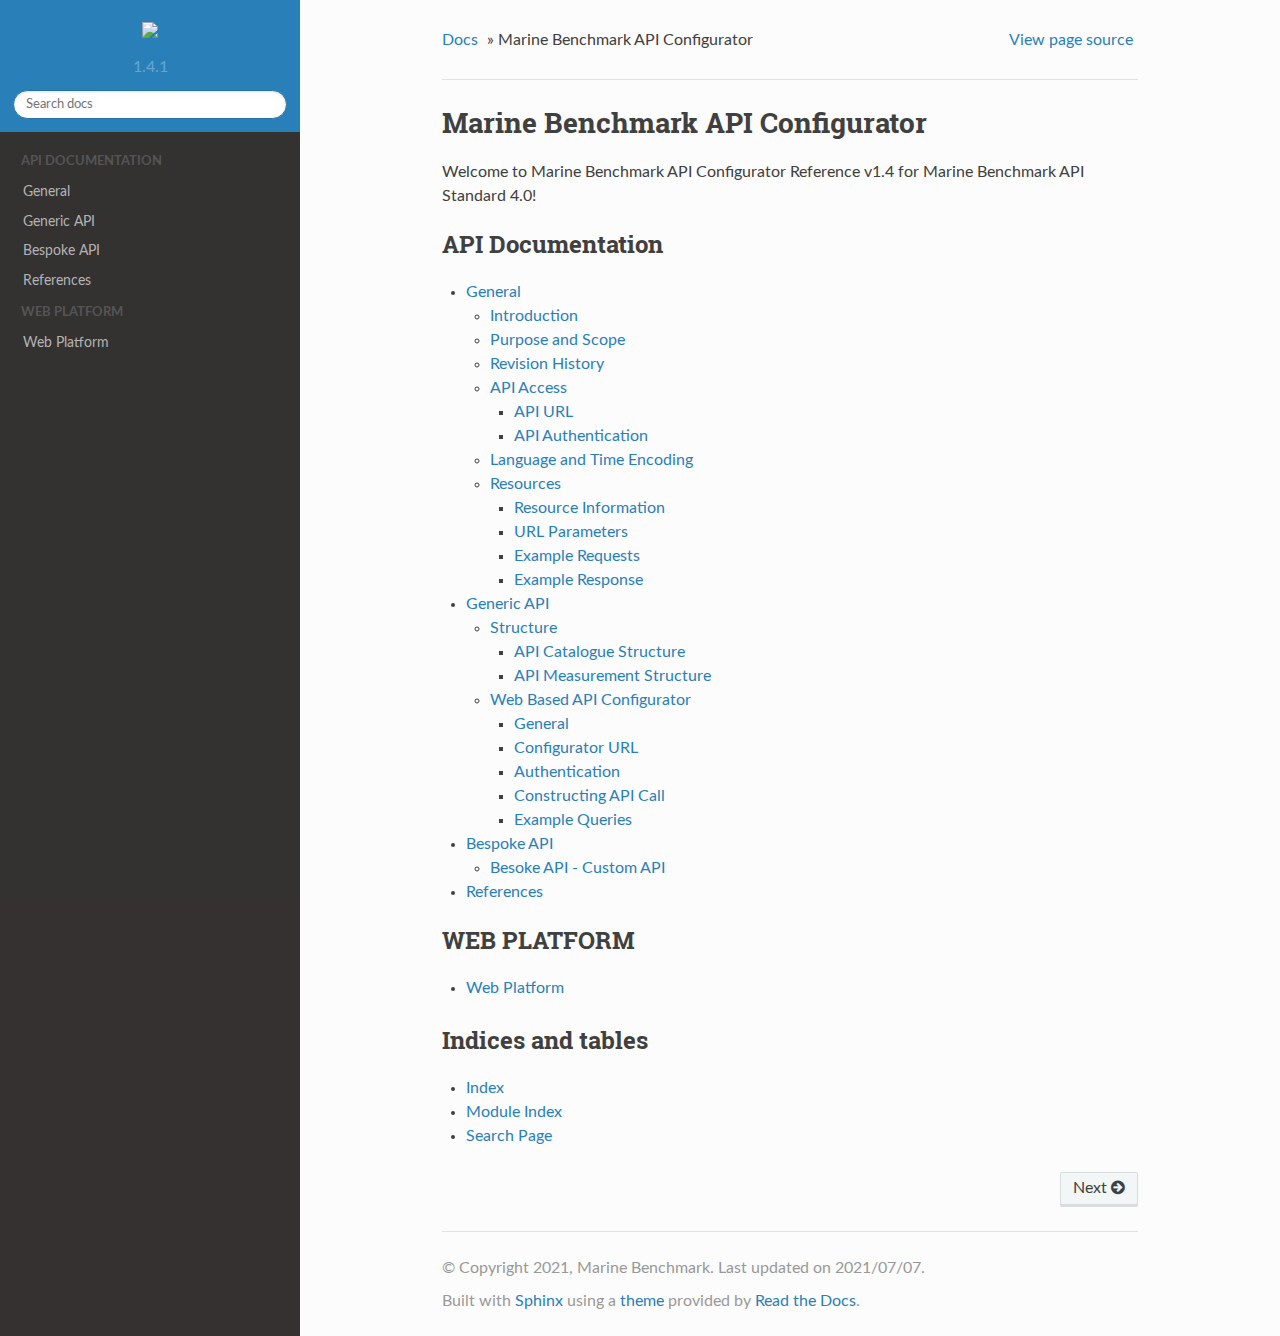
==== docs/_build/html/index.html @ 18481a1f "fix version color" ====
<!DOCTYPE html>
<!--[if IE 8]><html class="no-js lt-ie9" lang="en" > <![endif]-->
<!--[if gt IE 8]><!--> <html class="no-js" lang="en" > <!--<![endif]-->
<head>
  <meta charset="utf-8">
  
  <meta name="viewport" content="width=device-width, initial-scale=1.0">
  
  <title>Marine Benchmark API Configurator &mdash; Marine Benchmark Documentation (dev) 1.4.1 documentation</title>
  

  
  
  
  

  

  
  
    

  

  
  
    <link rel="stylesheet" href="_static/css/theme.css" type="text/css" />
  

  
    <link rel="stylesheet" href="_static/css/custom.css" type="text/css" />
  

  
        <link rel="index" title="Index"
              href="genindex.html"/>
        <link rel="search" title="Search" href="search.html"/>
    <link rel="top" title="Marine Benchmark Documentation (dev) 1.4.1 documentation" href="#"/>
        <link rel="next" title="General" href="api_docs.html"/> 

  
  <script src="_static/js/modernizr.min.js"></script>

</head>

<body class="wy-body-for-nav" role="document">

   
  <div class="wy-grid-for-nav">

    
    <nav data-toggle="wy-nav-shift" class="wy-nav-side">
      <div class="wy-side-scroll">
        <div class="wy-side-nav-search">
          

          
            <a href="#">
          

          
            
            <img src="_static/logo1.png" class="logo" />
          
          </a>

          
            
            
              <div class="version">
                1.4.1
              </div>
            
          

          
<div role="search">
  <form id="rtd-search-form" class="wy-form" action="search.html" method="get">
    <input type="text" name="q" placeholder="Search docs" />
    <input type="hidden" name="check_keywords" value="yes" />
    <input type="hidden" name="area" value="default" />
  </form>
</div>

          
        </div>

        <div class="wy-menu wy-menu-vertical" data-spy="affix" role="navigation" aria-label="main navigation">
          
            
            
              
            
            
              <p class="caption"><span class="caption-text">API Documentation</span></p>
<ul>
<li class="toctree-l1"><a class="reference internal" href="api_docs.html">General</a></li>
<li class="toctree-l1"><a class="reference internal" href="api_generic.html">Generic API</a></li>
<li class="toctree-l1"><a class="reference internal" href="api_bespoke.html">Bespoke API</a></li>
<li class="toctree-l1"><a class="reference internal" href="api_references.html">References</a></li>
</ul>
<p class="caption"><span class="caption-text">WEB PLATFORM</span></p>
<ul>
<li class="toctree-l1"><a class="reference internal" href="web_platform.html">Web Platform</a></li>
</ul>

            
          
        </div>
      </div>
    </nav>

    <section data-toggle="wy-nav-shift" class="wy-nav-content-wrap">

      
      <nav class="wy-nav-top" role="navigation" aria-label="top navigation">
        
          <i data-toggle="wy-nav-top" class="fa fa-bars"></i>
          <a href="#">Marine Benchmark Documentation (dev)</a>
        
      </nav>


      
      <div class="wy-nav-content">
        <div class="rst-content">
          















<div role="navigation" aria-label="breadcrumbs navigation">

  <ul class="wy-breadcrumbs">
    
      <li><a href="#">Docs</a> &raquo;</li>
        
      <li>Marine Benchmark API Configurator</li>
    
    
      <li class="wy-breadcrumbs-aside">
        
            
            <a href="_sources/index.rst.txt" rel="nofollow"> View page source</a>
          
        
      </li>
    
  </ul>

  
  <hr/>
</div>
          <div role="main" class="document" itemscope="itemscope" itemtype="http://schema.org/Article">
           <div itemprop="articleBody">
            
  <div class="section" id="marine-benchmark-api-configurator">
<h1>Marine Benchmark API Configurator<a class="headerlink" href="#marine-benchmark-api-configurator" title="Permalink to this headline">¶</a></h1>
<p>Welcome to Marine Benchmark API Configurator Reference v1.4 for Marine Benchmark API Standard 4.0!</p>
<div class="toctree-wrapper compound">
<p class="caption"><span class="caption-text">API Documentation</span></p>
<ul>
<li class="toctree-l1"><a class="reference internal" href="api_docs.html">General</a><ul>
<li class="toctree-l2"><a class="reference internal" href="api_docs.html#introduction">Introduction</a></li>
<li class="toctree-l2"><a class="reference internal" href="api_docs.html#purpose-and-scope">Purpose and Scope</a></li>
<li class="toctree-l2"><a class="reference internal" href="api_docs.html#revision-history">Revision History</a></li>
<li class="toctree-l2"><a class="reference internal" href="api_docs.html#api-access">API Access</a><ul>
<li class="toctree-l3"><a class="reference internal" href="api_docs.html#api-url">API URL</a></li>
<li class="toctree-l3"><a class="reference internal" href="api_docs.html#api-authentication">API Authentication</a></li>
</ul>
</li>
<li class="toctree-l2"><a class="reference internal" href="api_docs.html#language-and-time-encoding">Language and Time Encoding</a></li>
<li class="toctree-l2"><a class="reference internal" href="api_docs.html#resources">Resources</a><ul>
<li class="toctree-l3"><a class="reference internal" href="api_docs.html#resource-information">Resource Information</a></li>
<li class="toctree-l3"><a class="reference internal" href="api_docs.html#url-parameters">URL Parameters</a></li>
<li class="toctree-l3"><a class="reference internal" href="api_docs.html#example-requests">Example Requests</a></li>
<li class="toctree-l3"><a class="reference internal" href="api_docs.html#example-response">Example Response</a></li>
</ul>
</li>
</ul>
</li>
<li class="toctree-l1"><a class="reference internal" href="api_generic.html">Generic API</a><ul>
<li class="toctree-l2"><a class="reference internal" href="api_generic.html#structure">Structure</a><ul>
<li class="toctree-l3"><a class="reference internal" href="api_generic.html#api-catalogue-structure">API Catalogue Structure</a></li>
<li class="toctree-l3"><a class="reference internal" href="api_generic.html#api-measurement-structure">API Measurement Structure</a></li>
</ul>
</li>
<li class="toctree-l2"><a class="reference internal" href="api_generic.html#web-based-api-configurator">Web Based API Configurator</a><ul>
<li class="toctree-l3"><a class="reference internal" href="api_generic.html#general">General</a></li>
<li class="toctree-l3"><a class="reference internal" href="api_generic.html#configurator-url">Configurator URL</a></li>
<li class="toctree-l3"><a class="reference internal" href="api_generic.html#authentication">Authentication</a></li>
<li class="toctree-l3"><a class="reference internal" href="api_generic.html#constructing-api-call">Constructing API Call</a></li>
<li class="toctree-l3"><a class="reference internal" href="api_generic.html#example-queries">Example Queries</a></li>
</ul>
</li>
</ul>
</li>
<li class="toctree-l1"><a class="reference internal" href="api_bespoke.html">Bespoke API</a><ul>
<li class="toctree-l2"><a class="reference internal" href="api_bespoke.html#besoke-api-custom-api">Besoke API - Custom API</a></li>
</ul>
</li>
<li class="toctree-l1"><a class="reference internal" href="api_references.html">References</a></li>
</ul>
</div>
<div class="toctree-wrapper compound">
<p class="caption"><span class="caption-text">WEB PLATFORM</span></p>
<ul>
<li class="toctree-l1"><a class="reference internal" href="web_platform.html">Web Platform</a></li>
</ul>
</div>
<div class="section" id="indices-and-tables">
<h2>Indices and tables<a class="headerlink" href="#indices-and-tables" title="Permalink to this headline">¶</a></h2>
<ul class="simple">
<li><a class="reference internal" href="genindex.html"><span class="std std-ref">Index</span></a></li>
<li><a class="reference internal" href="py-modindex.html"><span class="std std-ref">Module Index</span></a></li>
<li><a class="reference internal" href="search.html"><span class="std std-ref">Search Page</span></a></li>
</ul>
</div>
</div>


           </div>
           <div class="articleComments">
            
           </div>
          </div>
          <footer>
  
    <div class="rst-footer-buttons" role="navigation" aria-label="footer navigation">
      
        <a href="api_docs.html" class="btn btn-neutral float-right" title="General" accesskey="n" rel="next">Next <span class="fa fa-arrow-circle-right"></span></a>
      
      
    </div>
  

  <hr/>

  <div role="contentinfo">
    <p>
        &copy; Copyright 2021, Marine Benchmark.
      Last updated on 2021/07/07.

    </p>
  </div>
  Built with <a href="http://sphinx-doc.org/">Sphinx</a> using a <a href="https://github.com/snide/sphinx_rtd_theme">theme</a> provided by <a href="https://readthedocs.org">Read the Docs</a>. 

</footer>

        </div>
      </div>

    </section>

  </div>
  


  

    <script type="text/javascript">
        var DOCUMENTATION_OPTIONS = {
            URL_ROOT:'./',
            VERSION:'1.4.1',
            COLLAPSE_INDEX:false,
            FILE_SUFFIX:'.html',
            HAS_SOURCE:  true,
            SOURCELINK_SUFFIX: '.txt'
        };
    </script>
      <script type="text/javascript" src="_static/jquery.js"></script>
      <script type="text/javascript" src="_static/underscore.js"></script>
      <script type="text/javascript" src="_static/doctools.js"></script>
      <script type="text/javascript" src="https://cdnjs.cloudflare.com/ajax/libs/mathjax/2.7.1/MathJax.js?config=TeX-AMS-MML_HTMLorMML"></script>

  

  
  
    <script type="text/javascript" src="_static/js/theme.js"></script>
  

  
  
  <script type="text/javascript">
      jQuery(function () {
          SphinxRtdTheme.StickyNav.enable();
      });
  </script>
   

</body>
</html>
---- docs/_build/html/_static/css/theme.css ----
﻿*{-webkit-box-sizing:border-box;-moz-box-sizing:border-box;box-sizing:border-box}article,aside,details,figcaption,figure,footer,header,hgroup,nav,section{display:block}audio,canvas,video{display:inline-block;*display:inline;*zoom:1}audio:not([controls]){display:none}[hidden]{display:none}*{-webkit-box-sizing:border-box;-moz-box-sizing:border-box;box-sizing:border-box}html{font-size:100%;-webkit-text-size-adjust:100%;-ms-text-size-adjust:100%}body{margin:0}a:hover,a:active{outline:0}abbr[title]{border-bottom:1px dotted}b,strong{font-weight:bold}blockquote{margin:0}dfn{font-style:italic}ins{background:#ff9;color:#000;text-decoration:none}mark{background:#ff0;color:#000;font-style:italic;font-weight:bold}pre,code,.rst-content tt,.rst-content code,kbd,samp{font-family:monospace,serif;_font-family:"courier new",monospace;font-size:1em}pre{white-space:pre}q{quotes:none}q:before,q:after{content:"";content:none}small{font-size:85%}sub,sup{font-size:75%;line-height:0;position:relative;vertical-align:baseline}sup{top:-0.5em}sub{bottom:-0.25em}ul,ol,dl{margin:0;padding:0;list-style:none;list-style-image:none}li{list-style:none}dd{margin:0}img{border:0;-ms-interpolation-mode:bicubic;vertical-align:middle;max-width:100%}svg:not(:root){overflow:hidden}figure{margin:0}form{margin:0}fieldset{border:0;margin:0;padding:0}label{cursor:pointer}legend{border:0;*margin-left:-7px;padding:0;white-space:normal}button,input,select,textarea{font-size:100%;margin:0;vertical-align:baseline;*vertical-align:middle}button,input{line-height:normal}button,input[type="button"],input[type="reset"],input[type="submit"]{cursor:pointer;-webkit-appearance:button;*overflow:visible}button[disabled],input[disabled]{cursor:default}input[type="checkbox"],input[type="radio"]{box-sizing:border-box;padding:0;*width:13px;*height:13px}input[type="search"]{-webkit-appearance:textfield;-moz-box-sizing:content-box;-webkit-box-sizing:content-box;box-sizing:content-box}input[type="search"]::-webkit-search-decoration,input[type="search"]::-webkit-search-cancel-button{-webkit-appearance:none}button::-moz-focus-inner,input::-moz-focus-inner{border:0;padding:0}textarea{overflow:auto;vertical-align:top;resize:vertical}table{border-collapse:collapse;border-spacing:0}td{vertical-align:top}.chromeframe{margin:0.2em 0;background:#ccc;color:#000;padding:0.2em 0}.ir{display:block;border:0;text-indent:-999em;overflow:hidden;background-color:transparent;background-repeat:no-repeat;text-align:left;direction:ltr;*line-height:0}.ir br{display:none}.hidden{display:none !important;visibility:hidden}.visuallyhidden{border:0;clip:rect(0 0 0 0);height:1px;margin:-1px;overflow:hidden;padding:0;position:absolute;width:1px}.visuallyhidden.focusable:active,.visuallyhidden.focusable:focus{clip:auto;height:auto;margin:0;overflow:visible;position:static;width:auto}.invisible{visibility:hidden}.relative{position:relative}big,small{font-size:100%}@media print{html,body,section{background:none !important}*{box-shadow:none !important;text-shadow:none !important;filter:none !important;-ms-filter:none !important}a,a:visited{text-decoration:underline}.ir a:after,a[href^="javascript:"]:after,a[href^="#"]:after{content:""}pre,blockquote{page-break-inside:avoid}thead{display:table-header-group}tr,img{page-break-inside:avoid}img{max-width:100% !important}@page{margin:0.5cm}p,h2,.rst-content .toctree-wrapper p.caption,h3{orphans:3;widows:3}h2,.rst-content .toctree-wrapper p.caption,h3{page-break-after:avoid}}.fa:before,.wy-menu-vertical li span.toctree-expand:before,.wy-menu-vertical li.on a span.toctree-expand:before,.wy-menu-vertical li.current>a span.toctree-expand:before,.rst-content .admonition-title:before,.rst-content h1 .headerlink:before,.rst-content h2 .headerlink:before,.rst-content h3 .headerlink:before,.rst-content h4 .headerlink:before,.rst-content h5 .headerlink:before,.rst-content h6 .headerlink:before,.rst-content dl dt .headerlink:before,.rst-content p.caption .headerlink:before,.rst-content tt.download span:first-child:before,.rst-content code.download span:first-child:before,.icon:before,.wy-dropdown .caret:before,.wy-inline-validate.wy-inline-validate-success .wy-input-context:before,.wy-inline-validate.wy-inline-validate-danger .wy-input-context:before,.wy-inline-validate.wy-inline-validate-warning .wy-input-context:before,.wy-inline-validate.wy-inline-validate-info .wy-input-context:before,.wy-alert,.rst-content .note,.rst-content .attention,.rst-content .caution,.rst-content .danger,.rst-content .error,.rst-content .hint,.rst-content .important,.rst-content .tip,.rst-content .warning,.rst-content .seealso,.rst-content .admonition-todo,.btn,input[type="text"],input[type="password"],input[type="email"],input[type="url"],input[type="date"],input[type="month"],input[type="time"],input[type="datetime"],input[type="datetime-local"],input[type="week"],input[type="number"],input[type="search"],input[type="tel"],input[type="color"],select,textarea,.wy-menu-vertical li.on a,.wy-menu-vertical li.current>a,.wy-side-nav-search>a,.wy-side-nav-search .wy-dropdown>a,.wy-nav-top a{-webkit-font-smoothing:antialiased}.clearfix{*zoom:1}.clearfix:before,.clearfix:after{display:table;content:""}.clearfix:after{clear:both}/*!
 *  Font Awesome 4.6.3 by @davegandy - http://fontawesome.io - @fontawesome
 *  License - http://fontawesome.io/license (Font: SIL OFL 1.1, CSS: MIT License)
 */@font-face{font-family:'FontAwesome';src:url("../fonts/fontawesome-webfont.eot?v=4.6.3");src:url("../fonts/fontawesome-webfont.eot?#iefix&v=4.6.3") format("embedded-opentype"),url("../fonts/fontawesome-webfont.woff2?v=4.6.3") format("woff2"),url("../fonts/fontawesome-webfont.woff?v=4.6.3") format("woff"),url("../fonts/fontawesome-webfont.ttf?v=4.6.3") format("truetype"),url("../fonts/fontawesome-webfont.svg?v=4.6.3#fontawesomeregular") format("svg");font-weight:normal;font-style:normal}.fa,.wy-menu-vertical li span.toctree-expand,.wy-menu-vertical li.on a span.toctree-expand,.wy-menu-vertical li.current>a span.toctree-expand,.rst-content .admonition-title,.rst-content h1 .headerlink,.rst-content h2 .headerlink,.rst-content h3 .headerlink,.rst-content h4 .headerlink,.rst-content h5 .headerlink,.rst-content h6 .headerlink,.rst-content dl dt .headerlink,.rst-content p.caption .headerlink,.rst-content tt.download span:first-child,.rst-content code.download span:first-child,.icon{display:inline-block;font:normal normal normal 14px/1 FontAwesome;font-size:inherit;text-rendering:auto;-webkit-font-smoothing:antialiased;-moz-osx-font-smoothing:grayscale}.fa-lg{font-size:1.33333em;line-height:.75em;vertical-align:-15%}.fa-2x{font-size:2em}.fa-3x{font-size:3em}.fa-4x{font-size:4em}.fa-5x{font-size:5em}.fa-fw{width:1.28571em;text-align:center}.fa-ul{padding-left:0;margin-left:2.14286em;list-style-type:none}.fa-ul>li{position:relative}.fa-li{position:absolute;left:-2.14286em;width:2.14286em;top:.14286em;text-align:center}.fa-li.fa-lg{left:-1.85714em}.fa-border{padding:.2em .25em .15em;border:solid 0.08em #eee;border-radius:.1em}.fa-pull-left{float:left}.fa-pull-right{float:right}.fa.fa-pull-left,.wy-menu-vertical li span.fa-pull-left.toctree-expand,.wy-menu-vertical li.on a span.fa-pull-left.toctree-expand,.wy-menu-vertical li.current>a span.fa-pull-left.toctree-expand,.rst-content .fa-pull-left.admonition-title,.rst-content h1 .fa-pull-left.headerlink,.rst-content h2 .fa-pull-left.headerlink,.rst-content h3 .fa-pull-left.headerlink,.rst-content h4 .fa-pull-left.headerlink,.rst-content h5 .fa-pull-left.headerlink,.rst-content h6 .fa-pull-left.headerlink,.rst-content dl dt .fa-pull-left.headerlink,.rst-content p.caption .fa-pull-left.headerlink,.rst-content tt.download span.fa-pull-left:first-child,.rst-content code.download span.fa-pull-left:first-child,.fa-pull-left.icon{margin-right:.3em}.fa.fa-pull-right,.wy-menu-vertical li span.fa-pull-right.toctree-expand,.wy-menu-vertical li.on a span.fa-pull-right.toctree-expand,.wy-menu-vertical li.current>a span.fa-pull-right.toctree-expand,.rst-content .fa-pull-right.admonition-title,.rst-content h1 .fa-pull-right.headerlink,.rst-content h2 .fa-pull-right.headerlink,.rst-content h3 .fa-pull-right.headerlink,.rst-content h4 .fa-pull-right.headerlink,.rst-content h5 .fa-pull-right.headerlink,.rst-content h6 .fa-pull-right.headerlink,.rst-content dl dt .fa-pull-right.headerlink,.rst-content p.caption .fa-pull-right.headerlink,.rst-content tt.download span.fa-pull-right:first-child,.rst-content code.download span.fa-pull-right:first-child,.fa-pull-right.icon{margin-left:.3em}.pull-right{float:right}.pull-left{float:left}.fa.pull-left,.wy-menu-vertical li span.pull-left.toctree-expand,.wy-menu-vertical li.on a span.pull-left.toctree-expand,.wy-menu-vertical li.current>a span.pull-left.toctree-expand,.rst-content .pull-left.admonition-title,.rst-content h1 .pull-left.headerlink,.rst-content h2 .pull-left.headerlink,.rst-content h3 .pull-left.headerlink,.rst-content h4 .pull-left.headerlink,.rst-content h5 .pull-left.headerlink,.rst-content h6 .pull-left.headerlink,.rst-content dl dt .pull-left.headerlink,.rst-content p.caption .pull-left.headerlink,.rst-content tt.download span.pull-left:first-child,.rst-content code.download span.pull-left:first-child,.pull-left.icon{margin-right:.3em}.fa.pull-right,.wy-menu-vertical li span.pull-right.toctree-expand,.wy-menu-vertical li.on a span.pull-right.toctree-expand,.wy-menu-vertical li.current>a span.pull-right.toctree-expand,.rst-content .pull-right.admonition-title,.rst-content h1 .pull-right.headerlink,.rst-content h2 .pull-right.headerlink,.rst-content h3 .pull-right.headerlink,.rst-content h4 .pull-right.headerlink,.rst-content h5 .pull-right.headerlink,.rst-content h6 .pull-right.headerlink,.rst-content dl dt .pull-right.headerlink,.rst-content p.caption .pull-right.headerlink,.rst-content tt.download span.pull-right:first-child,.rst-content code.download span.pull-right:first-child,.pull-right.icon{margin-left:.3em}.fa-spin{-webkit-animation:fa-spin 2s infinite linear;animation:fa-spin 2s infinite linear}.fa-pulse{-webkit-animation:fa-spin 1s infinite steps(8);animation:fa-spin 1s infinite steps(8)}@-webkit-keyframes fa-spin{0%{-webkit-transform:rotate(0deg);transform:rotate(0deg)}100%{-webkit-transform:rotate(359deg);transform:rotate(359deg)}}@keyframes fa-spin{0%{-webkit-transform:rotate(0deg);transform:rotate(0deg)}100%{-webkit-transform:rotate(359deg);transform:rotate(359deg)}}.fa-rotate-90{-ms-filter:"progid:DXImageTransform.Microsoft.BasicImage(rotation=1)";-webkit-transform:rotate(90deg);-ms-transform:rotate(90deg);transform:rotate(90deg)}.fa-rotate-180{-ms-filter:"progid:DXImageTransform.Microsoft.BasicImage(rotation=2)";-webkit-transform:rotate(180deg);-ms-transform:rotate(180deg);transform:rotate(180deg)}.fa-rotate-270{-ms-filter:"progid:DXImageTransform.Microsoft.BasicImage(rotation=3)";-webkit-transform:rotate(270deg);-ms-transform:rotate(270deg);transform:rotate(270deg)}.fa-flip-horizontal{-ms-filter:"progid:DXImageTransform.Microsoft.BasicImage(rotation=0, mirror=1)";-webkit-transform:scale(-1, 1);-ms-transform:scale(-1, 1);transform:scale(-1, 1)}.fa-flip-vertical{-ms-filter:"progid:DXImageTransform.Microsoft.BasicImage(rotation=2, mirror=1)";-webkit-transform:scale(1, -1);-ms-transform:scale(1, -1);transform:scale(1, -1)}:root .fa-rotate-90,:root .fa-rotate-180,:root .fa-rotate-270,:root .fa-flip-horizontal,:root .fa-flip-vertical{filter:none}.fa-stack{position:relative;display:inline-block;width:2em;height:2em;line-height:2em;vertical-align:middle}.fa-stack-1x,.fa-stack-2x{position:absolute;left:0;width:100%;text-align:center}.fa-stack-1x{line-height:inherit}.fa-stack-2x{font-size:2em}.fa-inverse{color:#fff}.fa-glass:before{content:""}.fa-music:before{content:""}.fa-search:before,.icon-search:before{content:""}.fa-envelope-o:before{content:""}.fa-heart:before{content:""}.fa-star:before{content:""}.fa-star-o:before{content:""}.fa-user:before{content:""}.fa-film:before{content:""}.fa-th-large:before{content:""}.fa-th:before{content:""}.fa-th-list:before{content:""}.fa-check:before{content:""}.fa-remove:before,.fa-close:before,.fa-times:before{content:""}.fa-search-plus:before{content:""}.fa-search-minus:before{content:""}.fa-power-off:before{content:""}.fa-signal:before{content:""}.fa-gear:before,.fa-cog:before{content:""}.fa-trash-o:before{content:""}.fa-home:before,.icon-home:before{content:""}.fa-file-o:before{content:""}.fa-clock-o:before{content:""}.fa-road:before{content:""}.fa-download:before,.rst-content tt.download span:first-child:before,.rst-content code.download span:first-child:before{content:""}.fa-arrow-circle-o-down:before{content:""}.fa-arrow-circle-o-up:before{content:""}.fa-inbox:before{content:""}.fa-play-circle-o:before{content:""}.fa-rotate-right:before,.fa-repeat:before{content:""}.fa-refresh:before{content:""}.fa-list-alt:before{content:""}.fa-lock:before{content:""}.fa-flag:before{content:""}.fa-headphones:before{content:""}.fa-volume-off:before{content:""}.fa-volume-down:before{content:""}.fa-volume-up:before{content:""}.fa-qrcode:before{content:""}.fa-barcode:before{content:""}.fa-tag:before{content:""}.fa-tags:before{content:""}.fa-book:before,.icon-book:before{content:""}.fa-bookmark:before{content:""}.fa-print:before{content:""}.fa-camera:before{content:""}.fa-font:before{content:""}.fa-bold:before{content:""}.fa-italic:before{content:""}.fa-text-height:before{content:""}.fa-text-width:before{content:""}.fa-align-left:before{content:""}.fa-align-center:before{content:""}.fa-align-right:before{content:""}.fa-align-justify:before{content:""}.fa-list:before{content:""}.fa-dedent:before,.fa-outdent:before{content:""}.fa-indent:before{content:""}.fa-video-camera:before{content:""}.fa-photo:before,.fa-image:before,.fa-picture-o:before{content:""}.fa-pencil:before{content:""}.fa-map-marker:before{content:""}.fa-adjust:before{content:""}.fa-tint:before{content:""}.fa-edit:before,.fa-pencil-square-o:before{content:""}.fa-share-square-o:before{content:""}.fa-check-square-o:before{content:""}.fa-arrows:before{content:""}.fa-step-backward:before{content:""}.fa-fast-backward:before{content:""}.fa-backward:before{content:""}.fa-play:before{content:""}.fa-pause:before{content:""}.fa-stop:before{content:""}.fa-forward:before{content:""}.fa-fast-forward:before{content:""}.fa-step-forward:before{content:""}.fa-eject:before{content:""}.fa-chevron-left:before{content:""}.fa-chevron-right:before{content:""}.fa-plus-circle:before{content:""}.fa-minus-circle:before{content:""}.fa-times-circle:before,.wy-inline-validate.wy-inline-validate-danger .wy-input-context:before{content:""}.fa-check-circle:before,.wy-inline-validate.wy-inline-validate-success .wy-input-context:before{content:""}.fa-question-circle:before{content:""}.fa-info-circle:before{content:""}.fa-crosshairs:before{content:""}.fa-times-circle-o:before{content:""}.fa-check-circle-o:before{content:""}.fa-ban:before{content:""}.fa-arrow-left:before{content:""}.fa-arrow-right:before{content:""}.fa-arrow-up:before{content:""}.fa-arrow-down:before{content:""}.fa-mail-forward:before,.fa-share:before{content:""}.fa-expand:before{content:""}.fa-compress:before{content:""}.fa-plus:before{content:""}.fa-minus:before{content:""}.fa-asterisk:before{content:""}.fa-exclamation-circle:before,.wy-inline-validate.wy-inline-validate-warning .wy-input-context:before,.wy-inline-validate.wy-inline-validate-info .wy-input-context:before,.rst-content .admonition-title:before{content:""}.fa-gift:before{content:""}.fa-leaf:before{content:""}.fa-fire:before,.icon-fire:before{content:""}.fa-eye:before{content:""}.fa-eye-slash:before{content:""}.fa-warning:before,.fa-exclamation-triangle:before{content:""}.fa-plane:before{content:""}.fa-calendar:before{content:""}.fa-random:before{content:""}.fa-comment:before{content:""}.fa-magnet:before{content:""}.fa-chevron-up:before{content:""}.fa-chevron-down:before{content:""}.fa-retweet:before{content:""}.fa-shopping-cart:before{content:""}.fa-folder:before{content:""}.fa-folder-open:before{content:""}.fa-arrows-v:before{content:""}.fa-arrows-h:before{content:""}.fa-bar-chart-o:before,.fa-bar-chart:before{content:""}.fa-twitter-square:before{content:""}.fa-facebook-square:before{content:""}.fa-camera-retro:before{content:""}.fa-key:before{content:""}.fa-gears:before,.fa-cogs:before{content:""}.fa-comments:before{content:""}.fa-thumbs-o-up:before{content:""}.fa-thumbs-o-down:before{content:""}.fa-star-half:before{content:""}.fa-heart-o:before{content:""}.fa-sign-out:before{content:""}.fa-linkedin-square:before{content:""}.fa-thumb-tack:before{content:""}.fa-external-link:before{content:""}.fa-sign-in:before{content:""}.fa-trophy:before{content:""}.fa-github-square:before{content:""}.fa-upload:before{content:""}.fa-lemon-o:before{content:""}.fa-phone:before{content:""}.fa-square-o:before{content:""}.fa-bookmark-o:before{content:""}.fa-phone-square:before{content:""}.fa-twitter:before{content:""}.fa-facebook-f:before,.fa-facebook:before{content:""}.fa-github:before,.icon-github:before{content:""}.fa-unlock:before{content:""}.fa-credit-card:before{content:""}.fa-feed:before,.fa-rss:before{content:""}.fa-hdd-o:before{content:""}.fa-bullhorn:before{content:""}.fa-bell:before{content:""}.fa-certificate:before{content:""}.fa-hand-o-right:before{content:""}.fa-hand-o-left:before{content:""}.fa-hand-o-up:before{content:""}.fa-hand-o-down:before{content:""}.fa-arrow-circle-left:before,.icon-circle-arrow-left:before{content:""}.fa-arrow-circle-right:before,.icon-circle-arrow-right:before{content:""}.fa-arrow-circle-up:before{content:""}.fa-arrow-circle-down:before{content:""}.fa-globe:before{content:""}.fa-wrench:before{content:""}.fa-tasks:before{content:""}.fa-filter:before{content:""}.fa-briefcase:before{content:""}.fa-arrows-alt:before{content:""}.fa-group:before,.fa-users:before{content:""}.fa-chain:before,.fa-link:before,.icon-link:before{content:""}.fa-cloud:before{content:""}.fa-flask:before{content:""}.fa-cut:before,.fa-scissors:before{content:""}.fa-copy:before,.fa-files-o:before{content:""}.fa-paperclip:before{content:""}.fa-save:before,.fa-floppy-o:before{content:""}.fa-square:before{content:""}.fa-navicon:before,.fa-reorder:before,.fa-bars:before{content:""}.fa-list-ul:before{content:""}.fa-list-ol:before{content:""}.fa-strikethrough:before{content:""}.fa-underline:before{content:""}.fa-table:before{content:""}.fa-magic:before{content:""}.fa-truck:before{content:""}.fa-pinterest:before{content:""}.fa-pinterest-square:before{content:""}.fa-google-plus-square:before{content:""}.fa-google-plus:before{content:""}.fa-money:before{content:""}.fa-caret-down:before,.wy-dropdown .caret:before,.icon-caret-down:before{content:""}.fa-caret-up:before{content:""}.fa-caret-left:before{content:""}.fa-caret-right:before{content:""}.fa-columns:before{content:""}.fa-unsorted:before,.fa-sort:before{content:""}.fa-sort-down:before,.fa-sort-desc:before{content:""}.fa-sort-up:before,.fa-sort-asc:before{content:""}.fa-envelope:before{content:""}.fa-linkedin:before{content:""}.fa-rotate-left:before,.fa-undo:before{content:""}.fa-legal:before,.fa-gavel:before{content:""}.fa-dashboard:before,.fa-tachometer:before{content:""}.fa-comment-o:before{content:""}.fa-comments-o:before{content:""}.fa-flash:before,.fa-bolt:before{content:""}.fa-sitemap:before{content:""}.fa-umbrella:before{content:""}.fa-paste:before,.fa-clipboard:before{content:""}.fa-lightbulb-o:before{content:""}.fa-exchange:before{content:""}.fa-cloud-download:before{content:""}.fa-cloud-upload:before{content:""}.fa-user-md:before{content:""}.fa-stethoscope:before{content:""}.fa-suitcase:before{content:""}.fa-bell-o:before{content:""}.fa-coffee:before{content:""}.fa-cutlery:before{content:""}.fa-file-text-o:before{content:""}.fa-building-o:before{content:""}.fa-hospital-o:before{content:""}.fa-ambulance:before{content:""}.fa-medkit:before{content:""}.fa-fighter-jet:before{content:""}.fa-beer:before{content:""}.fa-h-square:before{content:""}.fa-plus-square:before{content:""}.fa-angle-double-left:before{content:""}.fa-angle-double-right:before{content:""}.fa-angle-double-up:before{content:""}.fa-angle-double-down:before{content:""}.fa-angle-left:before{content:""}.fa-angle-right:before{content:""}.fa-angle-up:before{content:""}.fa-angle-down:before{content:""}.fa-desktop:before{content:""}.fa-laptop:before{content:""}.fa-tablet:before{content:""}.fa-mobile-phone:before,.fa-mobile:before{content:""}.fa-circle-o:before{content:""}.fa-quote-left:before{content:""}.fa-quote-right:before{content:""}.fa-spinner:before{content:""}.fa-circle:before{content:""}.fa-mail-reply:before,.fa-reply:before{content:""}.fa-github-alt:before{content:""}.fa-folder-o:before{content:""}.fa-folder-open-o:before{content:""}.fa-smile-o:before{content:""}.fa-frown-o:before{content:""}.fa-meh-o:before{content:""}.fa-gamepad:before{content:""}.fa-keyboard-o:before{content:""}.fa-flag-o:before{content:""}.fa-flag-checkered:before{content:""}.fa-terminal:before{content:""}.fa-code:before{content:""}.fa-mail-reply-all:before,.fa-reply-all:before{content:""}.fa-star-half-empty:before,.fa-star-half-full:before,.fa-star-half-o:before{content:""}.fa-location-arrow:before{content:""}.fa-crop:before{content:""}.fa-code-fork:before{content:""}.fa-unlink:before,.fa-chain-broken:before{content:""}.fa-question:before{content:""}.fa-info:before{content:""}.fa-exclamation:before{content:""}.fa-superscript:before{content:""}.fa-subscript:before{content:""}.fa-eraser:before{content:""}.fa-puzzle-piece:before{content:""}.fa-microphone:before{content:""}.fa-microphone-slash:before{content:""}.fa-shield:before{content:""}.fa-calendar-o:before{content:""}.fa-fire-extinguisher:before{content:""}.fa-rocket:before{content:""}.fa-maxcdn:before{content:""}.fa-chevron-circle-left:before{content:""}.fa-chevron-circle-right:before{content:""}.fa-chevron-circle-up:before{content:""}.fa-chevron-circle-down:before{content:""}.fa-html5:before{content:""}.fa-css3:before{content:""}.fa-anchor:before{content:""}.fa-unlock-alt:before{content:""}.fa-bullseye:before{content:""}.fa-ellipsis-h:before{content:""}.fa-ellipsis-v:before{content:""}.fa-rss-square:before{content:""}.fa-play-circle:before{content:""}.fa-ticket:before{content:""}.fa-minus-square:before{content:""}.fa-minus-square-o:before,.wy-menu-vertical li.on a span.toctree-expand:before,.wy-menu-vertical li.current>a span.toctree-expand:before{content:""}.fa-level-up:before{content:""}.fa-level-down:before{content:""}.fa-check-square:before{content:""}.fa-pencil-square:before{content:""}.fa-external-link-square:before{content:""}.fa-share-square:before{content:""}.fa-compass:before{content:""}.fa-toggle-down:before,.fa-caret-square-o-down:before{content:""}.fa-toggle-up:before,.fa-caret-square-o-up:before{content:""}.fa-toggle-right:before,.fa-caret-square-o-right:before{content:""}.fa-euro:before,.fa-eur:before{content:""}.fa-gbp:before{content:""}.fa-dollar:before,.fa-usd:before{content:""}.fa-rupee:before,.fa-inr:before{content:""}.fa-cny:before,.fa-rmb:before,.fa-yen:before,.fa-jpy:before{content:""}.fa-ruble:before,.fa-rouble:before,.fa-rub:before{content:""}.fa-won:before,.fa-krw:before{content:""}.fa-bitcoin:before,.fa-btc:before{content:""}.fa-file:before{content:""}.fa-file-text:before{content:""}.fa-sort-alpha-asc:before{content:""}.fa-sort-alpha-desc:before{content:""}.fa-sort-amount-asc:before{content:""}.fa-sort-amount-desc:before{content:""}.fa-sort-numeric-asc:before{content:""}.fa-sort-numeric-desc:before{content:""}.fa-thumbs-up:before{content:""}.fa-thumbs-down:before{content:""}.fa-youtube-square:before{content:""}.fa-youtube:before{content:""}.fa-xing:before{content:""}.fa-xing-square:before{content:""}.fa-youtube-play:before{content:""}.fa-dropbox:before{content:""}.fa-stack-overflow:before{content:""}.fa-instagram:before{content:""}.fa-flickr:before{content:""}.fa-adn:before{content:""}.fa-bitbucket:before,.icon-bitbucket:before{content:""}.fa-bitbucket-square:before{content:""}.fa-tumblr:before{content:""}.fa-tumblr-square:before{content:""}.fa-long-arrow-down:before{content:""}.fa-long-arrow-up:before{content:""}.fa-long-arrow-left:before{content:""}.fa-long-arrow-right:before{content:""}.fa-apple:before{content:""}.fa-windows:before{content:""}.fa-android:before{content:""}.fa-linux:before{content:""}.fa-dribbble:before{content:""}.fa-skype:before{content:""}.fa-foursquare:before{content:""}.fa-trello:before{content:""}.fa-female:before{content:""}.fa-male:before{content:""}.fa-gittip:before,.fa-gratipay:before{content:""}.fa-sun-o:before{content:""}.fa-moon-o:before{content:""}.fa-archive:before{content:""}.fa-bug:before{content:""}.fa-vk:before{content:""}.fa-weibo:before{content:""}.fa-renren:before{content:""}.fa-pagelines:before{content:""}.fa-stack-exchange:before{content:""}.fa-arrow-circle-o-right:before{content:""}.fa-arrow-circle-o-left:before{content:""}.fa-toggle-left:before,.fa-caret-square-o-left:before{content:""}.fa-dot-circle-o:before{content:""}.fa-wheelchair:before{content:""}.fa-vimeo-square:before{content:""}.fa-turkish-lira:before,.fa-try:before{content:""}.fa-plus-square-o:before,.wy-menu-vertical li span.toctree-expand:before{content:""}.fa-space-shuttle:before{content:""}.fa-slack:before{content:""}.fa-envelope-square:before{content:""}.fa-wordpress:before{content:""}.fa-openid:before{content:""}.fa-institution:before,.fa-bank:before,.fa-university:before{content:""}.fa-mortar-board:before,.fa-graduation-cap:before{content:""}.fa-yahoo:before{content:""}.fa-google:before{content:""}.fa-reddit:before{content:""}.fa-reddit-square:before{content:""}.fa-stumbleupon-circle:before{content:""}.fa-stumbleupon:before{content:""}.fa-delicious:before{content:""}.fa-digg:before{content:""}.fa-pied-piper-pp:before{content:""}.fa-pied-piper-alt:before{content:""}.fa-drupal:before{content:""}.fa-joomla:before{content:""}.fa-language:before{content:""}.fa-fax:before{content:""}.fa-building:before{content:""}.fa-child:before{content:""}.fa-paw:before{content:""}.fa-spoon:before{content:""}.fa-cube:before{content:""}.fa-cubes:before{content:""}.fa-behance:before{content:""}.fa-behance-square:before{content:""}.fa-steam:before{content:""}.fa-steam-square:before{content:""}.fa-recycle:before{content:""}.fa-automobile:before,.fa-car:before{content:""}.fa-cab:before,.fa-taxi:before{content:""}.fa-tree:before{content:""}.fa-spotify:before{content:""}.fa-deviantart:before{content:""}.fa-soundcloud:before{content:""}.fa-database:before{content:""}.fa-file-pdf-o:before{content:""}.fa-file-word-o:before{content:""}.fa-file-excel-o:before{content:""}.fa-file-powerpoint-o:before{content:""}.fa-file-photo-o:before,.fa-file-picture-o:before,.fa-file-image-o:before{content:""}.fa-file-zip-o:before,.fa-file-archive-o:before{content:""}.fa-file-sound-o:before,.fa-file-audio-o:before{content:""}.fa-file-movie-o:before,.fa-file-video-o:before{content:""}.fa-file-code-o:before{content:""}.fa-vine:before{content:""}.fa-codepen:before{content:""}.fa-jsfiddle:before{content:""}.fa-life-bouy:before,.fa-life-buoy:before,.fa-life-saver:before,.fa-support:before,.fa-life-ring:before{content:""}.fa-circle-o-notch:before{content:""}.fa-ra:before,.fa-resistance:before,.fa-rebel:before{content:""}.fa-ge:before,.fa-empire:before{content:""}.fa-git-square:before{content:""}.fa-git:before{content:""}.fa-y-combinator-square:before,.fa-yc-square:before,.fa-hacker-news:before{content:""}.fa-tencent-weibo:before{content:""}.fa-qq:before{content:""}.fa-wechat:before,.fa-weixin:before{content:""}.fa-send:before,.fa-paper-plane:before{content:""}.fa-send-o:before,.fa-paper-plane-o:before{content:""}.fa-history:before{content:""}.fa-circle-thin:before{content:""}.fa-header:before{content:""}.fa-paragraph:before{content:""}.fa-sliders:before{content:""}.fa-share-alt:before{content:""}.fa-share-alt-square:before{content:""}.fa-bomb:before{content:""}.fa-soccer-ball-o:before,.fa-futbol-o:before{content:""}.fa-tty:before{content:""}.fa-binoculars:before{content:""}.fa-plug:before{content:""}.fa-slideshare:before{content:""}.fa-twitch:before{content:""}.fa-yelp:before{content:""}.fa-newspaper-o:before{content:""}.fa-wifi:before{content:""}.fa-calculator:before{content:""}.fa-paypal:before{content:""}.fa-google-wallet:before{content:""}.fa-cc-visa:before{content:""}.fa-cc-mastercard:before{content:""}.fa-cc-discover:before{content:""}.fa-cc-amex:before{content:""}.fa-cc-paypal:before{content:""}.fa-cc-stripe:before{content:""}.fa-bell-slash:before{content:""}.fa-bell-slash-o:before{content:""}.fa-trash:before{content:""}.fa-copyright:before{content:""}.fa-at:before{content:""}.fa-eyedropper:before{content:""}.fa-paint-brush:before{content:""}.fa-birthday-cake:before{content:""}.fa-area-chart:before{content:""}.fa-pie-chart:before{content:""}.fa-line-chart:before{content:""}.fa-lastfm:before{content:""}.fa-lastfm-square:before{content:""}.fa-toggle-off:before{content:""}.fa-toggle-on:before{content:""}.fa-bicycle:before{content:""}.fa-bus:before{content:""}.fa-ioxhost:before{content:""}.fa-angellist:before{content:""}.fa-cc:before{content:""}.fa-shekel:before,.fa-sheqel:before,.fa-ils:before{content:""}.fa-meanpath:before{content:""}.fa-buysellads:before{content:""}.fa-connectdevelop:before{content:""}.fa-dashcube:before{content:""}.fa-forumbee:before{content:""}.fa-leanpub:before{content:""}.fa-sellsy:before{content:""}.fa-shirtsinbulk:before{content:""}.fa-simplybuilt:before{content:""}.fa-skyatlas:before{content:""}.fa-cart-plus:before{content:""}.fa-cart-arrow-down:before{content:""}.fa-diamond:before{content:""}.fa-ship:before{content:""}.fa-user-secret:before{content:""}.fa-motorcycle:before{content:""}.fa-street-view:before{content:""}.fa-heartbeat:before{content:""}.fa-venus:before{content:""}.fa-mars:before{content:""}.fa-mercury:before{content:""}.fa-intersex:before,.fa-transgender:before{content:""}.fa-transgender-alt:before{content:""}.fa-venus-double:before{content:""}.fa-mars-double:before{content:""}.fa-venus-mars:before{content:""}.fa-mars-stroke:before{content:""}.fa-mars-stroke-v:before{content:""}.fa-mars-stroke-h:before{content:""}.fa-neuter:before{content:""}.fa-genderless:before{content:""}.fa-facebook-official:before{content:""}.fa-pinterest-p:before{content:""}.fa-whatsapp:before{content:""}.fa-server:before{content:""}.fa-user-plus:before{content:""}.fa-user-times:before{content:""}.fa-hotel:before,.fa-bed:before{content:""}.fa-viacoin:before{content:""}.fa-train:before{content:""}.fa-subway:before{content:""}.fa-medium:before{content:""}.fa-yc:before,.fa-y-combinator:before{content:""}.fa-optin-monster:before{content:""}.fa-opencart:before{content:""}.fa-expeditedssl:before{content:""}.fa-battery-4:before,.fa-battery-full:before{content:""}.fa-battery-3:before,.fa-battery-three-quarters:before{content:""}.fa-battery-2:before,.fa-battery-half:before{content:""}.fa-battery-1:before,.fa-battery-quarter:before{content:""}.fa-battery-0:before,.fa-battery-empty:before{content:""}.fa-mouse-pointer:before{content:""}.fa-i-cursor:before{content:""}.fa-object-group:before{content:""}.fa-object-ungroup:before{content:""}.fa-sticky-note:before{content:""}.fa-sticky-note-o:before{content:""}.fa-cc-jcb:before{content:""}.fa-cc-diners-club:before{content:""}.fa-clone:before{content:""}.fa-balance-scale:before{content:""}.fa-hourglass-o:before{content:""}.fa-hourglass-1:before,.fa-hourglass-start:before{content:""}.fa-hourglass-2:before,.fa-hourglass-half:before{content:""}.fa-hourglass-3:before,.fa-hourglass-end:before{content:""}.fa-hourglass:before{content:""}.fa-hand-grab-o:before,.fa-hand-rock-o:before{content:""}.fa-hand-stop-o:before,.fa-hand-paper-o:before{content:""}.fa-hand-scissors-o:before{content:""}.fa-hand-lizard-o:before{content:""}.fa-hand-spock-o:before{content:""}.fa-hand-pointer-o:before{content:""}.fa-hand-peace-o:before{content:""}.fa-trademark:before{content:""}.fa-registered:before{content:""}.fa-creative-commons:before{content:""}.fa-gg:before{content:""}.fa-gg-circle:before{content:""}.fa-tripadvisor:before{content:""}.fa-odnoklassniki:before{content:""}.fa-odnoklassniki-square:before{content:""}.fa-get-pocket:before{content:""}.fa-wikipedia-w:before{content:""}.fa-safari:before{content:""}.fa-chrome:before{content:""}.fa-firefox:before{content:""}.fa-opera:before{content:""}.fa-internet-explorer:before{content:""}.fa-tv:before,.fa-television:before{content:""}.fa-contao:before{content:""}.fa-500px:before{content:""}.fa-amazon:before{content:""}.fa-calendar-plus-o:before{content:""}.fa-calendar-minus-o:before{content:""}.fa-calendar-times-o:before{content:""}.fa-calendar-check-o:before{content:""}.fa-industry:before{content:""}.fa-map-pin:before{content:""}.fa-map-signs:before{content:""}.fa-map-o:before{content:""}.fa-map:before{content:""}.fa-commenting:before{content:""}.fa-commenting-o:before{content:""}.fa-houzz:before{content:""}.fa-vimeo:before{content:""}.fa-black-tie:before{content:""}.fa-fonticons:before{content:""}.fa-reddit-alien:before{content:""}.fa-edge:before{content:""}.fa-credit-card-alt:before{content:""}.fa-codiepie:before{content:""}.fa-modx:before{content:""}.fa-fort-awesome:before{content:""}.fa-usb:before{content:""}.fa-product-hunt:before{content:""}.fa-mixcloud:before{content:""}.fa-scribd:before{content:""}.fa-pause-circle:before{content:""}.fa-pause-circle-o:before{content:""}.fa-stop-circle:before{content:""}.fa-stop-circle-o:before{content:""}.fa-shopping-bag:before{content:""}.fa-shopping-basket:before{content:""}.fa-hashtag:before{content:""}.fa-bluetooth:before{content:""}.fa-bluetooth-b:before{content:""}.fa-percent:before{content:""}.fa-gitlab:before,.icon-gitlab:before{content:""}.fa-wpbeginner:before{content:""}.fa-wpforms:before{content:""}.fa-envira:before{content:""}.fa-universal-access:before{content:""}.fa-wheelchair-alt:before{content:""}.fa-question-circle-o:before{content:""}.fa-blind:before{content:""}.fa-audio-description:before{content:""}.fa-volume-control-phone:before{content:""}.fa-braille:before{content:""}.fa-assistive-listening-systems:before{content:""}.fa-asl-interpreting:before,.fa-american-sign-language-interpreting:before{content:""}.fa-deafness:before,.fa-hard-of-hearing:before,.fa-deaf:before{content:""}.fa-glide:before{content:""}.fa-glide-g:before{content:""}.fa-signing:before,.fa-sign-language:before{content:""}.fa-low-vision:before{content:""}.fa-viadeo:before{content:""}.fa-viadeo-square:before{content:""}.fa-snapchat:before{content:""}.fa-snapchat-ghost:before{content:""}.fa-snapchat-square:before{content:""}.fa-pied-piper:before{content:""}.fa-first-order:before{content:""}.fa-yoast:before{content:""}.fa-themeisle:before{content:""}.fa-google-plus-circle:before,.fa-google-plus-official:before{content:""}.fa-fa:before,.fa-font-awesome:before{content:""}.sr-only{position:absolute;width:1px;height:1px;padding:0;margin:-1px;overflow:hidden;clip:rect(0, 0, 0, 0);border:0}.sr-only-focusable:active,.sr-only-focusable:focus{position:static;width:auto;height:auto;margin:0;overflow:visible;clip:auto}.fa,.wy-menu-vertical li span.toctree-expand,.wy-menu-vertical li.on a span.toctree-expand,.wy-menu-vertical li.current>a span.toctree-expand,.rst-content .admonition-title,.rst-content h1 .headerlink,.rst-content h2 .headerlink,.rst-content h3 .headerlink,.rst-content h4 .headerlink,.rst-content h5 .headerlink,.rst-content h6 .headerlink,.rst-content dl dt .headerlink,.rst-content p.caption .headerlink,.rst-content tt.download span:first-child,.rst-content code.download span:first-child,.icon,.wy-dropdown .caret,.wy-inline-validate.wy-inline-validate-success .wy-input-context,.wy-inline-validate.wy-inline-validate-danger .wy-input-context,.wy-inline-validate.wy-inline-validate-warning .wy-input-context,.wy-inline-validate.wy-inline-validate-info .wy-input-context{font-family:inherit}.fa:before,.wy-menu-vertical li span.toctree-expand:before,.wy-menu-vertical li.on a span.toctree-expand:before,.wy-menu-vertical li.current>a span.toctree-expand:before,.rst-content .admonition-title:before,.rst-content h1 .headerlink:before,.rst-content h2 .headerlink:before,.rst-content h3 .headerlink:before,.rst-content h4 .headerlink:before,.rst-content h5 .headerlink:before,.rst-content h6 .headerlink:before,.rst-content dl dt .headerlink:before,.rst-content p.caption .headerlink:before,.rst-content tt.download span:first-child:before,.rst-content code.download span:first-child:before,.icon:before,.wy-dropdown .caret:before,.wy-inline-validate.wy-inline-validate-success .wy-input-context:before,.wy-inline-validate.wy-inline-validate-danger .wy-input-context:before,.wy-inline-validate.wy-inline-validate-warning .wy-input-context:before,.wy-inline-validate.wy-inline-validate-info .wy-input-context:before{font-family:"FontAwesome";display:inline-block;font-style:normal;font-weight:normal;line-height:1;text-decoration:inherit}a .fa,a .wy-menu-vertical li span.toctree-expand,.wy-menu-vertical li a span.toctree-expand,.wy-menu-vertical li.on a span.toctree-expand,.wy-menu-vertical li.current>a span.toctree-expand,a .rst-content .admonition-title,.rst-content a .admonition-title,a .rst-content h1 .headerlink,.rst-content h1 a .headerlink,a .rst-content h2 .headerlink,.rst-content h2 a .headerlink,a .rst-content h3 .headerlink,.rst-content h3 a .headerlink,a .rst-content h4 .headerlink,.rst-content h4 a .headerlink,a .rst-content h5 .headerlink,.rst-content h5 a .headerlink,a .rst-content h6 .headerlink,.rst-content h6 a .headerlink,a .rst-content dl dt .headerlink,.rst-content dl dt a .headerlink,a .rst-content p.caption .headerlink,.rst-content p.caption a .headerlink,a .rst-content tt.download span:first-child,.rst-content tt.download a span:first-child,a .rst-content code.download span:first-child,.rst-content code.download a span:first-child,a .icon{display:inline-block;text-decoration:inherit}.btn .fa,.btn .wy-menu-vertical li span.toctree-expand,.wy-menu-vertical li .btn span.toctree-expand,.btn .wy-menu-vertical li.on a span.toctree-expand,.wy-menu-vertical li.on a .btn span.toctree-expand,.btn .wy-menu-vertical li.current>a span.toctree-expand,.wy-menu-vertical li.current>a .btn span.toctree-expand,.btn .rst-content .admonition-title,.rst-content .btn .admonition-title,.btn .rst-content h1 .headerlink,.rst-content h1 .btn .headerlink,.btn .rst-content h2 .headerlink,.rst-content h2 .btn .headerlink,.btn .rst-content h3 .headerlink,.rst-content h3 .btn .headerlink,.btn .rst-content h4 .headerlink,.rst-content h4 .btn .headerlink,.btn .rst-content h5 .headerlink,.rst-content h5 .btn .headerlink,.btn .rst-content h6 .headerlink,.rst-content h6 .btn .headerlink,.btn .rst-content dl dt .headerlink,.rst-content dl dt .btn .headerlink,.btn .rst-content p.caption .headerlink,.rst-content p.caption .btn .headerlink,.btn .rst-content tt.download span:first-child,.rst-content tt.download .btn span:first-child,.btn .rst-content code.download span:first-child,.rst-content code.download .btn span:first-child,.btn .icon,.nav .fa,.nav .wy-menu-vertical li span.toctree-expand,.wy-menu-vertical li .nav span.toctree-expand,.nav .wy-menu-vertical li.on a span.toctree-expand,.wy-menu-vertical li.on a .nav span.toctree-expand,.nav .wy-menu-vertical li.current>a span.toctree-expand,.wy-menu-vertical li.current>a .nav span.toctree-expand,.nav .rst-content .admonition-title,.rst-content .nav .admonition-title,.nav .rst-content h1 .headerlink,.rst-content h1 .nav .headerlink,.nav .rst-content h2 .headerlink,.rst-content h2 .nav .headerlink,.nav .rst-content h3 .headerlink,.rst-content h3 .nav .headerlink,.nav .rst-content h4 .headerlink,.rst-content h4 .nav .headerlink,.nav .rst-content h5 .headerlink,.rst-content h5 .nav .headerlink,.nav .rst-content h6 .headerlink,.rst-content h6 .nav .headerlink,.nav .rst-content dl dt .headerlink,.rst-content dl dt .nav .headerlink,.nav .rst-content p.caption .headerlink,.rst-content p.caption .nav .headerlink,.nav .rst-content tt.download span:first-child,.rst-content tt.download .nav span:first-child,.nav .rst-content code.download span:first-child,.rst-content code.download .nav span:first-child,.nav .icon{display:inline}.btn .fa.fa-large,.btn .wy-menu-vertical li span.fa-large.toctree-expand,.wy-menu-vertical li .btn span.fa-large.toctree-expand,.btn .rst-content .fa-large.admonition-title,.rst-content .btn .fa-large.admonition-title,.btn .rst-content h1 .fa-large.headerlink,.rst-content h1 .btn .fa-large.headerlink,.btn .rst-content h2 .fa-large.headerlink,.rst-content h2 .btn .fa-large.headerlink,.btn .rst-content h3 .fa-large.headerlink,.rst-content h3 .btn .fa-large.headerlink,.btn .rst-content h4 .fa-large.headerlink,.rst-content h4 .btn .fa-large.headerlink,.btn .rst-content h5 .fa-large.headerlink,.rst-content h5 .btn .fa-large.headerlink,.btn .rst-content h6 .fa-large.headerlink,.rst-content h6 .btn .fa-large.headerlink,.btn .rst-content dl dt .fa-large.headerlink,.rst-content dl dt .btn .fa-large.headerlink,.btn .rst-content p.caption .fa-large.headerlink,.rst-content p.caption .btn .fa-large.headerlink,.btn .rst-content tt.download span.fa-large:first-child,.rst-content tt.download .btn span.fa-large:first-child,.btn .rst-content code.download span.fa-large:first-child,.rst-content code.download .btn span.fa-large:first-child,.btn .fa-large.icon,.nav .fa.fa-large,.nav .wy-menu-vertical li span.fa-large.toctree-expand,.wy-menu-vertical li .nav span.fa-large.toctree-expand,.nav .rst-content .fa-large.admonition-title,.rst-content .nav .fa-large.admonition-title,.nav .rst-content h1 .fa-large.headerlink,.rst-content h1 .nav .fa-large.headerlink,.nav .rst-content h2 .fa-large.headerlink,.rst-content h2 .nav .fa-large.headerlink,.nav .rst-content h3 .fa-large.headerlink,.rst-content h3 .nav .fa-large.headerlink,.nav .rst-content h4 .fa-large.headerlink,.rst-content h4 .nav .fa-large.headerlink,.nav .rst-content h5 .fa-large.headerlink,.rst-content h5 .nav .fa-large.headerlink,.nav .rst-content h6 .fa-large.headerlink,.rst-content h6 .nav .fa-large.headerlink,.nav .rst-content dl dt .fa-large.headerlink,.rst-content dl dt .nav .fa-large.headerlink,.nav .rst-content p.caption .fa-large.headerlink,.rst-content p.caption .nav .fa-large.headerlink,.nav .rst-content tt.download span.fa-large:first-child,.rst-content tt.download .nav span.fa-large:first-child,.nav .rst-content code.download span.fa-large:first-child,.rst-content code.download .nav span.fa-large:first-child,.nav .fa-large.icon{line-height:0.9em}.btn .fa.fa-spin,.btn .wy-menu-vertical li span.fa-spin.toctree-expand,.wy-menu-vertical li .btn span.fa-spin.toctree-expand,.btn .rst-content .fa-spin.admonition-title,.rst-content .btn .fa-spin.admonition-title,.btn .rst-content h1 .fa-spin.headerlink,.rst-content h1 .btn .fa-spin.headerlink,.btn .rst-content h2 .fa-spin.headerlink,.rst-content h2 .btn .fa-spin.headerlink,.btn .rst-content h3 .fa-spin.headerlink,.rst-content h3 .btn .fa-spin.headerlink,.btn .rst-content h4 .fa-spin.headerlink,.rst-content h4 .btn .fa-spin.headerlink,.btn .rst-content h5 .fa-spin.headerlink,.rst-content h5 .btn .fa-spin.headerlink,.btn .rst-content h6 .fa-spin.headerlink,.rst-content h6 .btn .fa-spin.headerlink,.btn .rst-content dl dt .fa-spin.headerlink,.rst-content dl dt .btn .fa-spin.headerlink,.btn .rst-content p.caption .fa-spin.headerlink,.rst-content p.caption .btn .fa-spin.headerlink,.btn .rst-content tt.download span.fa-spin:first-child,.rst-content tt.download .btn span.fa-spin:first-child,.btn .rst-content code.download span.fa-spin:first-child,.rst-content code.download .btn span.fa-spin:first-child,.btn .fa-spin.icon,.nav .fa.fa-spin,.nav .wy-menu-vertical li span.fa-spin.toctree-expand,.wy-menu-vertical li .nav span.fa-spin.toctree-expand,.nav .rst-content .fa-spin.admonition-title,.rst-content .nav .fa-spin.admonition-title,.nav .rst-content h1 .fa-spin.headerlink,.rst-content h1 .nav .fa-spin.headerlink,.nav .rst-content h2 .fa-spin.headerlink,.rst-content h2 .nav .fa-spin.headerlink,.nav .rst-content h3 .fa-spin.headerlink,.rst-content h3 .nav .fa-spin.headerlink,.nav .rst-content h4 .fa-spin.headerlink,.rst-content h4 .nav .fa-spin.headerlink,.nav .rst-content h5 .fa-spin.headerlink,.rst-content h5 .nav .fa-spin.headerlink,.nav .rst-content h6 .fa-spin.headerlink,.rst-content h6 .nav .fa-spin.headerlink,.nav .rst-content dl dt .fa-spin.headerlink,.rst-content dl dt .nav .fa-spin.headerlink,.nav .rst-content p.caption .fa-spin.headerlink,.rst-content p.caption .nav .fa-spin.headerlink,.nav .rst-content tt.download span.fa-spin:first-child,.rst-content tt.download .nav span.fa-spin:first-child,.nav .rst-content code.download span.fa-spin:first-child,.rst-content code.download .nav span.fa-spin:first-child,.nav .fa-spin.icon{display:inline-block}.btn.fa:before,.wy-menu-vertical li span.btn.toctree-expand:before,.rst-content .btn.admonition-title:before,.rst-content h1 .btn.headerlink:before,.rst-content h2 .btn.headerlink:before,.rst-content h3 .btn.headerlink:before,.rst-content h4 .btn.headerlink:before,.rst-content h5 .btn.headerlink:before,.rst-content h6 .btn.headerlink:before,.rst-content dl dt .btn.headerlink:before,.rst-content p.caption .btn.headerlink:before,.rst-content tt.download span.btn:first-child:before,.rst-content code.download span.btn:first-child:before,.btn.icon:before{opacity:0.5;-webkit-transition:opacity 0.05s ease-in;-moz-transition:opacity 0.05s ease-in;transition:opacity 0.05s ease-in}.btn.fa:hover:before,.wy-menu-vertical li span.btn.toctree-expand:hover:before,.rst-content .btn.admonition-title:hover:before,.rst-content h1 .btn.headerlink:hover:before,.rst-content h2 .btn.headerlink:hover:before,.rst-content h3 .btn.headerlink:hover:before,.rst-content h4 .btn.headerlink:hover:before,.rst-content h5 .btn.headerlink:hover:before,.rst-content h6 .btn.headerlink:hover:before,.rst-content dl dt .btn.headerlink:hover:before,.rst-content p.caption .btn.headerlink:hover:before,.rst-content tt.download span.btn:first-child:hover:before,.rst-content code.download span.btn:first-child:hover:before,.btn.icon:hover:before{opacity:1}.btn-mini .fa:before,.btn-mini .wy-menu-vertical li span.toctree-expand:before,.wy-menu-vertical li .btn-mini span.toctree-expand:before,.btn-mini .rst-content .admonition-title:before,.rst-content .btn-mini .admonition-title:before,.btn-mini .rst-content h1 .headerlink:before,.rst-content h1 .btn-mini .headerlink:before,.btn-mini .rst-content h2 .headerlink:before,.rst-content h2 .btn-mini .headerlink:before,.btn-mini .rst-content h3 .headerlink:before,.rst-content h3 .btn-mini .headerlink:before,.btn-mini .rst-content h4 .headerlink:before,.rst-content h4 .btn-mini .headerlink:before,.btn-mini .rst-content h5 .headerlink:before,.rst-content h5 .btn-mini .headerlink:before,.btn-mini .rst-content h6 .headerlink:before,.rst-content h6 .btn-mini .headerlink:before,.btn-mini .rst-content dl dt .headerlink:before,.rst-content dl dt .btn-mini .headerlink:before,.btn-mini .rst-content p.caption .headerlink:before,.rst-content p.caption .btn-mini .headerlink:before,.btn-mini .rst-content tt.download span:first-child:before,.rst-content tt.download .btn-mini span:first-child:before,.btn-mini .rst-content code.download span:first-child:before,.rst-content code.download .btn-mini span:first-child:before,.btn-mini .icon:before{font-size:14px;vertical-align:-15%}.wy-alert,.rst-content .note,.rst-content .attention,.rst-content .caution,.rst-content .danger,.rst-content .error,.rst-content .hint,.rst-content .important,.rst-content .tip,.rst-content .warning,.rst-content .seealso,.rst-content .admonition-todo{padding:12px;line-height:24px;margin-bottom:24px;background:#e7f2fa}.wy-alert-title,.rst-content .admonition-title{color:#fff;font-weight:bold;display:block;color:#fff;background:#6ab0de;margin:-12px;padding:6px 12px;margin-bottom:12px}.wy-alert.wy-alert-danger,.rst-content .wy-alert-danger.note,.rst-content .wy-alert-danger.attention,.rst-content .wy-alert-danger.caution,.rst-content .danger,.rst-content .error,.rst-content .wy-alert-danger.hint,.rst-content .wy-alert-danger.important,.rst-content .wy-alert-danger.tip,.rst-content .wy-alert-danger.warning,.rst-content .wy-alert-danger.seealso,.rst-content .wy-alert-danger.admonition-todo{background:#fdf3f2}.wy-alert.wy-alert-danger .wy-alert-title,.rst-content .wy-alert-danger.note .wy-alert-title,.rst-content .wy-alert-danger.attention .wy-alert-title,.rst-content .wy-alert-danger.caution .wy-alert-title,.rst-content .danger .wy-alert-title,.rst-content .error .wy-alert-title,.rst-content .wy-alert-danger.hint .wy-alert-title,.rst-content .wy-alert-danger.important .wy-alert-title,.rst-content .wy-alert-danger.tip .wy-alert-title,.rst-content .wy-alert-danger.warning .wy-alert-title,.rst-content .wy-alert-danger.seealso .wy-alert-title,.rst-content .wy-alert-danger.admonition-todo .wy-alert-title,.wy-alert.wy-alert-danger .rst-content .admonition-title,.rst-content .wy-alert.wy-alert-danger .admonition-title,.rst-content .wy-alert-danger.note .admonition-title,.rst-content .wy-alert-danger.attention .admonition-title,.rst-content .wy-alert-danger.caution .admonition-title,.rst-content .danger .admonition-title,.rst-content .error .admonition-title,.rst-content .wy-alert-danger.hint .admonition-title,.rst-content .wy-alert-danger.important .admonition-title,.rst-content .wy-alert-danger.tip .admonition-title,.rst-content .wy-alert-danger.warning .admonition-title,.rst-content .wy-alert-danger.seealso .admonition-title,.rst-content .wy-alert-danger.admonition-todo .admonition-title{background:#f29f97}.wy-alert.wy-alert-warning,.rst-content .wy-alert-warning.note,.rst-content .attention,.rst-content .caution,.rst-content .wy-alert-warning.danger,.rst-content .wy-alert-warning.error,.rst-content .wy-alert-warning.hint,.rst-content .wy-alert-warning.important,.rst-content .wy-alert-warning.tip,.rst-content .warning,.rst-content .wy-alert-warning.seealso,.rst-content .admonition-todo{background:#ffedcc}.wy-alert.wy-alert-warning .wy-alert-title,.rst-content .wy-alert-warning.note .wy-alert-title,.rst-content .attention .wy-alert-title,.rst-content .caution .wy-alert-title,.rst-content .wy-alert-warning.danger .wy-alert-title,.rst-content .wy-alert-warning.error .wy-alert-title,.rst-content .wy-alert-warning.hint .wy-alert-title,.rst-content .wy-alert-warning.important .wy-alert-title,.rst-content .wy-alert-warning.tip .wy-alert-title,.rst-content .warning .wy-alert-title,.rst-content .wy-alert-warning.seealso .wy-alert-title,.rst-content .admonition-todo .wy-alert-title,.wy-alert.wy-alert-warning .rst-content .admonition-title,.rst-content .wy-alert.wy-alert-warning .admonition-title,.rst-content .wy-alert-warning.note .admonition-title,.rst-content .attention .admonition-title,.rst-content .caution .admonition-title,.rst-content .wy-alert-warning.danger .admonition-title,.rst-content .wy-alert-warning.error .admonition-title,.rst-content .wy-alert-warning.hint .admonition-title,.rst-content .wy-alert-warning.important .admonition-title,.rst-content .wy-alert-warning.tip .admonition-title,.rst-content .warning .admonition-title,.rst-content .wy-alert-warning.seealso .admonition-title,.rst-content .admonition-todo .admonition-title{background:#f0b37e}.wy-alert.wy-alert-info,.rst-content .note,.rst-content .wy-alert-info.attention,.rst-content .wy-alert-info.caution,.rst-content .wy-alert-info.danger,.rst-content .wy-alert-info.error,.rst-content .wy-alert-info.hint,.rst-content .wy-alert-info.important,.rst-content .wy-alert-info.tip,.rst-content .wy-alert-info.warning,.rst-content .seealso,.rst-content .wy-alert-info.admonition-todo{background:#e7f2fa}.wy-alert.wy-alert-info .wy-alert-title,.rst-content .note .wy-alert-title,.rst-content .wy-alert-info.attention .wy-alert-title,.rst-content .wy-alert-info.caution .wy-alert-title,.rst-content .wy-alert-info.danger .wy-alert-title,.rst-content .wy-alert-info.error .wy-alert-title,.rst-content .wy-alert-info.hint .wy-alert-title,.rst-content .wy-alert-info.important .wy-alert-title,.rst-content .wy-alert-info.tip .wy-alert-title,.rst-content .wy-alert-info.warning .wy-alert-title,.rst-content .seealso .wy-alert-title,.rst-content .wy-alert-info.admonition-todo .wy-alert-title,.wy-alert.wy-alert-info .rst-content .admonition-title,.rst-content .wy-alert.wy-alert-info .admonition-title,.rst-content .note .admonition-title,.rst-content .wy-alert-info.attention .admonition-title,.rst-content .wy-alert-info.caution .admonition-title,.rst-content .wy-alert-info.danger .admonition-title,.rst-content .wy-alert-info.error .admonition-title,.rst-content .wy-alert-info.hint .admonition-title,.rst-content .wy-alert-info.important .admonition-title,.rst-content .wy-alert-info.tip .admonition-title,.rst-content .wy-alert-info.warning .admonition-title,.rst-content .seealso .admonition-title,.rst-content .wy-alert-info.admonition-todo .admonition-title{background:#6ab0de}.wy-alert.wy-alert-success,.rst-content .wy-alert-success.note,.rst-content .wy-alert-success.attention,.rst-content .wy-alert-success.caution,.rst-content .wy-alert-success.danger,.rst-content .wy-alert-success.error,.rst-content .hint,.rst-content .important,.rst-content .tip,.rst-content .wy-alert-success.warning,.rst-content .wy-alert-success.seealso,.rst-content .wy-alert-success.admonition-todo{background:#dbfaf4}.wy-alert.wy-alert-success .wy-alert-title,.rst-content .wy-alert-success.note .wy-alert-title,.rst-content .wy-alert-success.attention .wy-alert-title,.rst-content .wy-alert-success.caution .wy-alert-title,.rst-content .wy-alert-success.danger .wy-alert-title,.rst-content .wy-alert-success.error .wy-alert-title,.rst-content .hint .wy-alert-title,.rst-content .important .wy-alert-title,.rst-content .tip .wy-alert-title,.rst-content .wy-alert-success.warning .wy-alert-title,.rst-content .wy-alert-success.seealso .wy-alert-title,.rst-content .wy-alert-success.admonition-todo .wy-alert-title,.wy-alert.wy-alert-success .rst-content .admonition-title,.rst-content .wy-alert.wy-alert-success .admonition-title,.rst-content .wy-alert-success.note .admonition-title,.rst-content .wy-alert-success.attention .admonition-title,.rst-content .wy-alert-success.caution .admonition-title,.rst-content .wy-alert-success.danger .admonition-title,.rst-content .wy-alert-success.error .admonition-title,.rst-content .hint .admonition-title,.rst-content .important .admonition-title,.rst-content .tip .admonition-title,.rst-content .wy-alert-success.warning .admonition-title,.rst-content .wy-alert-success.seealso .admonition-title,.rst-content .wy-alert-success.admonition-todo .admonition-title{background:#1abc9c}.wy-alert.wy-alert-neutral,.rst-content .wy-alert-neutral.note,.rst-content .wy-alert-neutral.attention,.rst-content .wy-alert-neutral.caution,.rst-content .wy-alert-neutral.danger,.rst-content .wy-alert-neutral.error,.rst-content .wy-alert-neutral.hint,.rst-content .wy-alert-neutral.important,.rst-content .wy-alert-neutral.tip,.rst-content .wy-alert-neutral.warning,.rst-content .wy-alert-neutral.seealso,.rst-content .wy-alert-neutral.admonition-todo{background:#f3f6f6}.wy-alert.wy-alert-neutral .wy-alert-title,.rst-content .wy-alert-neutral.note .wy-alert-title,.rst-content .wy-alert-neutral.attention .wy-alert-title,.rst-content .wy-alert-neutral.caution .wy-alert-title,.rst-content .wy-alert-neutral.danger .wy-alert-title,.rst-content .wy-alert-neutral.error .wy-alert-title,.rst-content .wy-alert-neutral.hint .wy-alert-title,.rst-content .wy-alert-neutral.important .wy-alert-title,.rst-content .wy-alert-neutral.tip .wy-alert-title,.rst-content .wy-alert-neutral.warning .wy-alert-title,.rst-content .wy-alert-neutral.seealso .wy-alert-title,.rst-content .wy-alert-neutral.admonition-todo .wy-alert-title,.wy-alert.wy-alert-neutral .rst-content .admonition-title,.rst-content .wy-alert.wy-alert-neutral .admonition-title,.rst-content .wy-alert-neutral.note .admonition-title,.rst-content .wy-alert-neutral.attention .admonition-title,.rst-content .wy-alert-neutral.caution .admonition-title,.rst-content .wy-alert-neutral.danger .admonition-title,.rst-content .wy-alert-neutral.error .admonition-title,.rst-content .wy-alert-neutral.hint .admonition-title,.rst-content .wy-alert-neutral.important .admonition-title,.rst-content .wy-alert-neutral.tip .admonition-title,.rst-content .wy-alert-neutral.warning .admonition-title,.rst-content .wy-alert-neutral.seealso .admonition-title,.rst-content .wy-alert-neutral.admonition-todo .admonition-title{color:#404040;background:#e1e4e5}.wy-alert.wy-alert-neutral a,.rst-content .wy-alert-neutral.note a,.rst-content .wy-alert-neutral.attention a,.rst-content .wy-alert-neutral.caution a,.rst-content .wy-alert-neutral.danger a,.rst-content .wy-alert-neutral.error a,.rst-content .wy-alert-neutral.hint a,.rst-content .wy-alert-neutral.important a,.rst-content .wy-alert-neutral.tip a,.rst-content .wy-alert-neutral.warning a,.rst-content .wy-alert-neutral.seealso a,.rst-content .wy-alert-neutral.admonition-todo a{color:#2980B9}.wy-alert p:last-child,.rst-content .note p:last-child,.rst-content .attention p:last-child,.rst-content .caution p:last-child,.rst-content .danger p:last-child,.rst-content .error p:last-child,.rst-content .hint p:last-child,.rst-content .important p:last-child,.rst-content .tip p:last-child,.rst-content .warning p:last-child,.rst-content .seealso p:last-child,.rst-content .admonition-todo p:last-child{margin-bottom:0}.wy-tray-container{position:fixed;bottom:0px;left:0;z-index:600}.wy-tray-container li{display:block;width:300px;background:transparent;color:#fff;text-align:center;box-shadow:0 5px 5px 0 rgba(0,0,0,0.1);padding:0 24px;min-width:20%;opacity:0;height:0;line-height:56px;overflow:hidden;-webkit-transition:all 0.3s ease-in;-moz-transition:all 0.3s ease-in;transition:all 0.3s ease-in}.wy-tray-container li.wy-tray-item-success{background:#27AE60}.wy-tray-container li.wy-tray-item-info{background:#2980B9}.wy-tray-container li.wy-tray-item-warning{background:#E67E22}.wy-tray-container li.wy-tray-item-danger{background:#E74C3C}.wy-tray-container li.on{opacity:1;height:56px}@media screen and (max-width: 768px){.wy-tray-container{bottom:auto;top:0;width:100%}.wy-tray-container li{width:100%}}button{font-size:100%;margin:0;vertical-align:baseline;*vertical-align:middle;cursor:pointer;line-height:normal;-webkit-appearance:button;*overflow:visible}button::-moz-focus-inner,input::-moz-focus-inner{border:0;padding:0}button[disabled]{cursor:default}.btn{display:inline-block;border-radius:2px;line-height:normal;white-space:nowrap;text-align:center;cursor:pointer;font-size:100%;padding:6px 12px 8px 12px;color:#fff;border:1px solid rgba(0,0,0,0.1);background-color:#27AE60;text-decoration:none;font-weight:normal;font-family:"Lato","proxima-nova","Helvetica Neue",Arial,sans-serif;box-shadow:0px 1px 2px -1px rgba(255,255,255,0.5) inset,0px -2px 0px 0px rgba(0,0,0,0.1) inset;outline-none:false;vertical-align:middle;*display:inline;zoom:1;-webkit-user-drag:none;-webkit-user-select:none;-moz-user-select:none;-ms-user-select:none;user-select:none;-webkit-transition:all 0.1s linear;-moz-transition:all 0.1s linear;transition:all 0.1s linear}.btn-hover{background:#2e8ece;color:#fff}.btn:hover{background:#2cc36b;color:#fff}.btn:focus{background:#2cc36b;outline:0}.btn:active{box-shadow:0px -1px 0px 0px rgba(0,0,0,0.05) inset,0px 2px 0px 0px rgba(0,0,0,0.1) inset;padding:8px 12px 6px 12px}.btn:visited{color:#fff}.btn:disabled{background-image:none;filter:progid:DXImageTransform.Microsoft.gradient(enabled = false);filter:alpha(opacity=40);opacity:0.4;cursor:not-allowed;box-shadow:none}.btn-disabled{background-image:none;filter:progid:DXImageTransform.Microsoft.gradient(enabled = false);filter:alpha(opacity=40);opacity:0.4;cursor:not-allowed;box-shadow:none}.btn-disabled:hover,.btn-disabled:focus,.btn-disabled:active{background-image:none;filter:progid:DXImageTransform.Microsoft.gradient(enabled = false);filter:alpha(opacity=40);opacity:0.4;cursor:not-allowed;box-shadow:none}.btn::-moz-focus-inner{padding:0;border:0}.btn-small{font-size:80%}.btn-info{background-color:#2980B9 !important}.btn-info:hover{background-color:#2e8ece !important}.btn-neutral{background-color:#f3f6f6 !important;color:#404040 !important}.btn-neutral:hover{background-color:#e5ebeb !important;color:#404040}.btn-neutral:visited{color:#404040 !important}.btn-success{background-color:#27AE60 !important}.btn-success:hover{background-color:#295 !important}.btn-danger{background-color:#E74C3C !important}.btn-danger:hover{background-color:#ea6153 !important}.btn-warning{background-color:#E67E22 !important}.btn-warning:hover{background-color:#e98b39 !important}.btn-invert{background-color:#222}.btn-invert:hover{background-color:#2f2f2f !important}.btn-link{background-color:transparent !important;color:#2980B9;box-shadow:none;border-color:transparent !important}.btn-link:hover{background-color:transparent !important;color:#409ad5 !important;box-shadow:none}.btn-link:active{background-color:transparent !important;color:#409ad5 !important;box-shadow:none}.btn-link:visited{color:#9B59B6}.wy-btn-group .btn,.wy-control .btn{vertical-align:middle}.wy-btn-group{margin-bottom:24px;*zoom:1}.wy-btn-group:before,.wy-btn-group:after{display:table;content:""}.wy-btn-group:after{clear:both}.wy-dropdown{position:relative;display:inline-block}.wy-dropdown-active .wy-dropdown-menu{display:block}.wy-dropdown-menu{position:absolute;left:0;display:none;float:left;top:100%;min-width:100%;background:#fcfcfc;z-index:100;border:solid 1px #cfd7dd;box-shadow:0 2px 2px 0 rgba(0,0,0,0.1);padding:12px}.wy-dropdown-menu>dd>a{display:block;clear:both;color:#404040;white-space:nowrap;font-size:90%;padding:0 12px;cursor:pointer}.wy-dropdown-menu>dd>a:hover{background:#2980B9;color:#fff}.wy-dropdown-menu>dd.divider{border-top:solid 1px #cfd7dd;margin:6px 0}.wy-dropdown-menu>dd.search{padding-bottom:12px}.wy-dropdown-menu>dd.search input[type="search"]{width:100%}.wy-dropdown-menu>dd.call-to-action{background:#e3e3e3;text-transform:uppercase;font-weight:500;font-size:80%}.wy-dropdown-menu>dd.call-to-action:hover{background:#e3e3e3}.wy-dropdown-menu>dd.call-to-action .btn{color:#fff}.wy-dropdown.wy-dropdown-up .wy-dropdown-menu{bottom:100%;top:auto;left:auto;right:0}.wy-dropdown.wy-dropdown-bubble .wy-dropdown-menu{background:#fcfcfc;margin-top:2px}.wy-dropdown.wy-dropdown-bubble .wy-dropdown-menu a{padding:6px 12px}.wy-dropdown.wy-dropdown-bubble .wy-dropdown-menu a:hover{background:#2980B9;color:#fff}.wy-dropdown.wy-dropdown-left .wy-dropdown-menu{right:0;left:auto;text-align:right}.wy-dropdown-arrow:before{content:" ";border-bottom:5px solid #f5f5f5;border-left:5px solid transparent;border-right:5px solid transparent;position:absolute;display:block;top:-4px;left:50%;margin-left:-3px}.wy-dropdown-arrow.wy-dropdown-arrow-left:before{left:11px}.wy-form-stacked select{display:block}.wy-form-aligned input,.wy-form-aligned textarea,.wy-form-aligned select,.wy-form-aligned .wy-help-inline,.wy-form-aligned label{display:inline-block;*display:inline;*zoom:1;vertical-align:middle}.wy-form-aligned .wy-control-group>label{display:inline-block;vertical-align:middle;width:10em;margin:6px 12px 0 0;float:left}.wy-form-aligned .wy-control{float:left}.wy-form-aligned .wy-control label{display:block}.wy-form-aligned .wy-control select{margin-top:6px}fieldset{border:0;margin:0;padding:0}legend{display:block;width:100%;border:0;padding:0;white-space:normal;margin-bottom:24px;font-size:150%;*margin-left:-7px}label{display:block;margin:0 0 .3125em 0;color:#333;font-size:90%}input,select,textarea{font-size:100%;margin:0;vertical-align:baseline;*vertical-align:middle}.wy-control-group{margin-bottom:24px;*zoom:1;max-width:68em;margin-left:auto;margin-right:auto;*zoom:1}.wy-control-group:before,.wy-control-group:after{display:table;content:""}.wy-control-group:after{clear:both}.wy-control-group:before,.wy-control-group:after{display:table;content:""}.wy-control-group:after{clear:both}.wy-control-group.wy-control-group-required>label:after{content:" *";color:#E74C3C}.wy-control-group .wy-form-full,.wy-control-group .wy-form-halves,.wy-control-group .wy-form-thirds{padding-bottom:12px}.wy-control-group .wy-form-full select,.wy-control-group .wy-form-halves select,.wy-control-group .wy-form-thirds select{width:100%}.wy-control-group .wy-form-full input[type="text"],.wy-control-group .wy-form-full input[type="password"],.wy-control-group .wy-form-full input[type="email"],.wy-control-group .wy-form-full input[type="url"],.wy-control-group .wy-form-full input[type="date"],.wy-control-group .wy-form-full input[type="month"],.wy-control-group .wy-form-full input[type="time"],.wy-control-group .wy-form-full input[type="datetime"],.wy-control-group .wy-form-full input[type="datetime-local"],.wy-control-group .wy-form-full input[type="week"],.wy-control-group .wy-form-full input[type="number"],.wy-control-group .wy-form-full input[type="search"],.wy-control-group .wy-form-full input[type="tel"],.wy-control-group .wy-form-full input[type="color"],.wy-control-group .wy-form-halves input[type="text"],.wy-control-group .wy-form-halves input[type="password"],.wy-control-group .wy-form-halves input[type="email"],.wy-control-group .wy-form-halves input[type="url"],.wy-control-group .wy-form-halves input[type="date"],.wy-control-group .wy-form-halves input[type="month"],.wy-control-group .wy-form-halves input[type="time"],.wy-control-group .wy-form-halves input[type="datetime"],.wy-control-group .wy-form-halves input[type="datetime-local"],.wy-control-group .wy-form-halves input[type="week"],.wy-control-group .wy-form-halves input[type="number"],.wy-control-group .wy-form-halves input[type="search"],.wy-control-group .wy-form-halves input[type="tel"],.wy-control-group .wy-form-halves input[type="color"],.wy-control-group .wy-form-thirds input[type="text"],.wy-control-group .wy-form-thirds input[type="password"],.wy-control-group .wy-form-thirds input[type="email"],.wy-control-group .wy-form-thirds input[type="url"],.wy-control-group .wy-form-thirds input[type="date"],.wy-control-group .wy-form-thirds input[type="month"],.wy-control-group .wy-form-thirds input[type="time"],.wy-control-group .wy-form-thirds input[type="datetime"],.wy-control-group .wy-form-thirds input[type="datetime-local"],.wy-control-group .wy-form-thirds input[type="week"],.wy-control-group .wy-form-thirds input[type="number"],.wy-control-group .wy-form-thirds input[type="search"],.wy-control-group .wy-form-thirds input[type="tel"],.wy-control-group .wy-form-thirds input[type="color"]{width:100%}.wy-control-group .wy-form-full{float:left;display:block;margin-right:2.35765%;width:100%;margin-right:0}.wy-control-group .wy-form-full:last-child{margin-right:0}.wy-control-group .wy-form-halves{float:left;display:block;margin-right:2.35765%;width:48.82117%}.wy-control-group .wy-form-halves:last-child{margin-right:0}.wy-control-group .wy-form-halves:nth-of-type(2n){margin-right:0}.wy-control-group .wy-form-halves:nth-of-type(2n+1){clear:left}.wy-control-group .wy-form-thirds{float:left;display:block;margin-right:2.35765%;width:31.76157%}.wy-control-group .wy-form-thirds:last-child{margin-right:0}.wy-control-group .wy-form-thirds:nth-of-type(3n){margin-right:0}.wy-control-group .wy-form-thirds:nth-of-type(3n+1){clear:left}.wy-control-group.wy-control-group-no-input .wy-control{margin:6px 0 0 0;font-size:90%}.wy-control-no-input{display:inline-block;margin:6px 0 0 0;font-size:90%}.wy-control-group.fluid-input input[type="text"],.wy-control-group.fluid-input input[type="password"],.wy-control-group.fluid-input input[type="email"],.wy-control-group.fluid-input input[type="url"],.wy-control-group.fluid-input input[type="date"],.wy-control-group.fluid-input input[type="month"],.wy-control-group.fluid-input input[type="time"],.wy-control-group.fluid-input input[type="datetime"],.wy-control-group.fluid-input input[type="datetime-local"],.wy-control-group.fluid-input input[type="week"],.wy-control-group.fluid-input input[type="number"],.wy-control-group.fluid-input input[type="search"],.wy-control-group.fluid-input input[type="tel"],.wy-control-group.fluid-input input[type="color"]{width:100%}.wy-form-message-inline{display:inline-block;padding-left:0.3em;color:#666;vertical-align:middle;font-size:90%}.wy-form-message{display:block;color:#999;font-size:70%;margin-top:.3125em;font-style:italic}.wy-form-message p{font-size:inherit;font-style:italic;margin-bottom:6px}.wy-form-message p:last-child{margin-bottom:0}input{line-height:normal}input[type="button"],input[type="reset"],input[type="submit"]{-webkit-appearance:button;cursor:pointer;font-family:"Lato","proxima-nova","Helvetica Neue",Arial,sans-serif;*overflow:visible}input[type="text"],input[type="password"],input[type="email"],input[type="url"],input[type="date"],input[type="month"],input[type="time"],input[type="datetime"],input[type="datetime-local"],input[type="week"],input[type="number"],input[type="search"],input[type="tel"],input[type="color"]{-webkit-appearance:none;padding:6px;display:inline-block;border:1px solid #ccc;font-size:80%;font-family:"Lato","proxima-nova","Helvetica Neue",Arial,sans-serif;box-shadow:inset 0 1px 3px #ddd;border-radius:0;-webkit-transition:border 0.3s linear;-moz-transition:border 0.3s linear;transition:border 0.3s linear}input[type="datetime-local"]{padding:.34375em .625em}input[disabled]{cursor:default}input[type="checkbox"],input[type="radio"]{-webkit-box-sizing:border-box;-moz-box-sizing:border-box;box-sizing:border-box;padding:0;margin-right:.3125em;*height:13px;*width:13px}input[type="search"]{-webkit-box-sizing:border-box;-moz-box-sizing:border-box;box-sizing:border-box}input[type="search"]::-webkit-search-cancel-button,input[type="search"]::-webkit-search-decoration{-webkit-appearance:none}input[type="text"]:focus,input[type="password"]:focus,input[type="email"]:focus,input[type="url"]:focus,input[type="date"]:focus,input[type="month"]:focus,input[type="time"]:focus,input[type="datetime"]:focus,input[type="datetime-local"]:focus,input[type="week"]:focus,input[type="number"]:focus,input[type="search"]:focus,input[type="tel"]:focus,input[type="color"]:focus{outline:0;outline:thin dotted \9;border-color:#333}input.no-focus:focus{border-color:#ccc !important}input[type="file"]:focus,input[type="radio"]:focus,input[type="checkbox"]:focus{outline:thin dotted #333;outline:1px auto #129FEA}input[type="text"][disabled],input[type="password"][disabled],input[type="email"][disabled],input[type="url"][disabled],input[type="date"][disabled],input[type="month"][disabled],input[type="time"][disabled],input[type="datetime"][disabled],input[type="datetime-local"][disabled],input[type="week"][disabled],input[type="number"][disabled],input[type="search"][disabled],input[type="tel"][disabled],input[type="color"][disabled]{cursor:not-allowed;background-color:#fafafa}input:focus:invalid,textarea:focus:invalid,select:focus:invalid{color:#E74C3C;border:1px solid #E74C3C}input:focus:invalid:focus,textarea:focus:invalid:focus,select:focus:invalid:focus{border-color:#E74C3C}input[type="file"]:focus:invalid:focus,input[type="radio"]:focus:invalid:focus,input[type="checkbox"]:focus:invalid:focus{outline-color:#E74C3C}input.wy-input-large{padding:12px;font-size:100%}textarea{overflow:auto;vertical-align:top;width:100%;font-family:"Lato","proxima-nova","Helvetica Neue",Arial,sans-serif}select,textarea{padding:.5em .625em;display:inline-block;border:1px solid #ccc;font-size:80%;box-shadow:inset 0 1px 3px #ddd;-webkit-transition:border 0.3s linear;-moz-transition:border 0.3s linear;transition:border 0.3s linear}select{border:1px solid #ccc;background-color:#fff}select[multiple]{height:auto}select:focus,textarea:focus{outline:0}select[disabled],textarea[disabled],input[readonly],select[readonly],textarea[readonly]{cursor:not-allowed;background-color:#fafafa}input[type="radio"][disabled],input[type="checkbox"][disabled]{cursor:not-allowed}.wy-checkbox,.wy-radio{margin:6px 0;color:#404040;display:block}.wy-checkbox input,.wy-radio input{vertical-align:baseline}.wy-form-message-inline{display:inline-block;*display:inline;*zoom:1;vertical-align:middle}.wy-input-prefix,.wy-input-suffix{white-space:nowrap;padding:6px}.wy-input-prefix .wy-input-context,.wy-input-suffix .wy-input-context{line-height:27px;padding:0 8px;display:inline-block;font-size:80%;background-color:#f3f6f6;border:solid 1px #ccc;color:#999}.wy-input-suffix .wy-input-context{border-left:0}.wy-input-prefix .wy-input-context{border-right:0}.wy-switch{width:36px;height:12px;margin:12px 0;position:relative;border-radius:4px;background:#ccc;cursor:pointer;-webkit-transition:all 0.2s ease-in-out;-moz-transition:all 0.2s ease-in-out;transition:all 0.2s ease-in-out}.wy-switch:before{position:absolute;content:"";display:block;width:18px;height:18px;border-radius:4px;background:#999;left:-3px;top:-3px;-webkit-transition:all 0.2s ease-in-out;-moz-transition:all 0.2s ease-in-out;transition:all 0.2s ease-in-out}.wy-switch:after{content:"false";position:absolute;left:48px;display:block;font-size:12px;color:#ccc}.wy-switch.active{background:#1e8449}.wy-switch.active:before{left:24px;background:#27AE60}.wy-switch.active:after{content:"true"}.wy-switch.disabled,.wy-switch.active.disabled{cursor:not-allowed}.wy-control-group.wy-control-group-error .wy-form-message,.wy-control-group.wy-control-group-error>label{color:#E74C3C}.wy-control-group.wy-control-group-error input[type="text"],.wy-control-group.wy-control-group-error input[type="password"],.wy-control-group.wy-control-group-error input[type="email"],.wy-control-group.wy-control-group-error input[type="url"],.wy-control-group.wy-control-group-error input[type="date"],.wy-control-group.wy-control-group-error input[type="month"],.wy-control-group.wy-control-group-error input[type="time"],.wy-control-group.wy-control-group-error input[type="datetime"],.wy-control-group.wy-control-group-error input[type="datetime-local"],.wy-control-group.wy-control-group-error input[type="week"],.wy-control-group.wy-control-group-error input[type="number"],.wy-control-group.wy-control-group-error input[type="search"],.wy-control-group.wy-control-group-error input[type="tel"],.wy-control-group.wy-control-group-error input[type="color"]{border:solid 1px #E74C3C}.wy-control-group.wy-control-group-error textarea{border:solid 1px #E74C3C}.wy-inline-validate{white-space:nowrap}.wy-inline-validate .wy-input-context{padding:.5em .625em;display:inline-block;font-size:80%}.wy-inline-validate.wy-inline-validate-success .wy-input-context{color:#27AE60}.wy-inline-validate.wy-inline-validate-danger .wy-input-context{color:#E74C3C}.wy-inline-validate.wy-inline-validate-warning .wy-input-context{color:#E67E22}.wy-inline-validate.wy-inline-validate-info .wy-input-context{color:#2980B9}.rotate-90{-webkit-transform:rotate(90deg);-moz-transform:rotate(90deg);-ms-transform:rotate(90deg);-o-transform:rotate(90deg);transform:rotate(90deg)}.rotate-180{-webkit-transform:rotate(180deg);-moz-transform:rotate(180deg);-ms-transform:rotate(180deg);-o-transform:rotate(180deg);transform:rotate(180deg)}.rotate-270{-webkit-transform:rotate(270deg);-moz-transform:rotate(270deg);-ms-transform:rotate(270deg);-o-transform:rotate(270deg);transform:rotate(270deg)}.mirror{-webkit-transform:scaleX(-1);-moz-transform:scaleX(-1);-ms-transform:scaleX(-1);-o-transform:scaleX(-1);transform:scaleX(-1)}.mirror.rotate-90{-webkit-transform:scaleX(-1) rotate(90deg);-moz-transform:scaleX(-1) rotate(90deg);-ms-transform:scaleX(-1) rotate(90deg);-o-transform:scaleX(-1) rotate(90deg);transform:scaleX(-1) rotate(90deg)}.mirror.rotate-180{-webkit-transform:scaleX(-1) rotate(180deg);-moz-transform:scaleX(-1) rotate(180deg);-ms-transform:scaleX(-1) rotate(180deg);-o-transform:scaleX(-1) rotate(180deg);transform:scaleX(-1) rotate(180deg)}.mirror.rotate-270{-webkit-transform:scaleX(-1) rotate(270deg);-moz-transform:scaleX(-1) rotate(270deg);-ms-transform:scaleX(-1) rotate(270deg);-o-transform:scaleX(-1) rotate(270deg);transform:scaleX(-1) rotate(270deg)}@media only screen and (max-width: 480px){.wy-form button[type="submit"]{margin:0.7em 0 0}.wy-form input[type="text"],.wy-form input[type="password"],.wy-form input[type="email"],.wy-form input[type="url"],.wy-form input[type="date"],.wy-form input[type="month"],.wy-form input[type="time"],.wy-form input[type="datetime"],.wy-form input[type="datetime-local"],.wy-form input[type="week"],.wy-form input[type="number"],.wy-form input[type="search"],.wy-form input[type="tel"],.wy-form input[type="color"]{margin-bottom:0.3em;display:block}.wy-form label{margin-bottom:0.3em;display:block}.wy-form input[type="password"],.wy-form input[type="email"],.wy-form input[type="url"],.wy-form input[type="date"],.wy-form input[type="month"],.wy-form input[type="time"],.wy-form input[type="datetime"],.wy-form input[type="datetime-local"],.wy-form input[type="week"],.wy-form input[type="number"],.wy-form input[type="search"],.wy-form input[type="tel"],.wy-form input[type="color"]{margin-bottom:0}.wy-form-aligned .wy-control-group label{margin-bottom:0.3em;text-align:left;display:block;width:100%}.wy-form-aligned .wy-control{margin:1.5em 0 0 0}.wy-form .wy-help-inline,.wy-form-message-inline,.wy-form-message{display:block;font-size:80%;padding:6px 0}}@media screen and (max-width: 768px){.tablet-hide{display:none}}@media screen and (max-width: 480px){.mobile-hide{display:none}}.float-left{float:left}.float-right{float:right}.full-width{width:100%}.wy-table,.rst-content table.docutils,.rst-content table.field-list{border-collapse:collapse;border-spacing:0;empty-cells:show;margin-bottom:24px}.wy-table caption,.rst-content table.docutils caption,.rst-content table.field-list caption{color:#000;font:italic 85%/1 arial,sans-serif;padding:1em 0;text-align:center}.wy-table td,.rst-content table.docutils td,.rst-content table.field-list td,.wy-table th,.rst-content table.docutils th,.rst-content table.field-list th{font-size:90%;margin:0;overflow:visible;padding:8px 16px}.wy-table td:first-child,.rst-content table.docutils td:first-child,.rst-content table.field-list td:first-child,.wy-table th:first-child,.rst-content table.docutils th:first-child,.rst-content table.field-list th:first-child{border-left-width:0}.wy-table thead,.rst-content table.docutils thead,.rst-content table.field-list thead{color:#000;text-align:left;vertical-align:bottom;white-space:nowrap}.wy-table thead th,.rst-content table.docutils thead th,.rst-content table.field-list thead th{font-weight:bold;border-bottom:solid 2px #e1e4e5}.wy-table td,.rst-content table.docutils td,.rst-content table.field-list td{background-color:transparent;vertical-align:middle}.wy-table td p,.rst-content table.docutils td p,.rst-content table.field-list td p{line-height:18px}.wy-table td p:last-child,.rst-content table.docutils td p:last-child,.rst-content table.field-list td p:last-child{margin-bottom:0}.wy-table .wy-table-cell-min,.rst-content table.docutils .wy-table-cell-min,.rst-content table.field-list .wy-table-cell-min{width:1%;padding-right:0}.wy-table .wy-table-cell-min input[type=checkbox],.rst-content table.docutils .wy-table-cell-min input[type=checkbox],.rst-content table.field-list .wy-table-cell-min input[type=checkbox],.wy-table .wy-table-cell-min input[type=checkbox],.rst-content table.docutils .wy-table-cell-min input[type=checkbox],.rst-content table.field-list .wy-table-cell-min input[type=checkbox]{margin:0}.wy-table-secondary{color:gray;font-size:90%}.wy-table-tertiary{color:gray;font-size:80%}.wy-table-odd td,.wy-table-striped tr:nth-child(2n-1) td,.rst-content table.docutils:not(.field-list) tr:nth-child(2n-1) td{background-color:#f3f6f6}.wy-table-backed{background-color:#f3f6f6}.wy-table-bordered-all,.rst-content table.docutils{border:1px solid #e1e4e5}.wy-table-bordered-all td,.rst-content table.docutils td{border-bottom:1px solid #e1e4e5;border-left:1px solid #e1e4e5}.wy-table-bordered-all tbody>tr:last-child td,.rst-content table.docutils tbody>tr:last-child td{border-bottom-width:0}.wy-table-bordered{border:1px solid #e1e4e5}.wy-table-bordered-rows td{border-bottom:1px solid #e1e4e5}.wy-table-bordered-rows tbody>tr:last-child td{border-bottom-width:0}.wy-table-horizontal tbody>tr:last-child td{border-bottom-width:0}.wy-table-horizontal td,.wy-table-horizontal th{border-width:0 0 1px 0;border-bottom:1px solid #e1e4e5}.wy-table-horizontal tbody>tr:last-child td{border-bottom-width:0}.wy-table-responsive{margin-bottom:24px;max-width:100%;overflow:auto}.wy-table-responsive table{margin-bottom:0 !important}.wy-table-responsive table td,.wy-table-responsive table th{white-space:nowrap}a{color:#2980B9;text-decoration:none;cursor:pointer}a:hover{color:#3091d1}a:visited{color:#9B59B6}html{height:100%;overflow-x:hidden}body{font-family:"Lato","proxima-nova","Helvetica Neue",Arial,sans-serif;font-weight:normal;color:#404040;min-height:100%;overflow-x:hidden;background:#edf0f2}.wy-text-left{text-align:left}.wy-text-center{text-align:center}.wy-text-right{text-align:right}.wy-text-large{font-size:120%}.wy-text-normal{font-size:100%}.wy-text-small,small{font-size:80%}.wy-text-strike{text-decoration:line-through}.wy-text-warning{color:#E67E22 !important}a.wy-text-warning:hover{color:#eb9950 !important}.wy-text-info{color:#2980B9 !important}a.wy-text-info:hover{color:#409ad5 !important}.wy-text-success{color:#27AE60 !important}a.wy-text-success:hover{color:#36d278 !important}.wy-text-danger{color:#E74C3C !important}a.wy-text-danger:hover{color:#ed7669 !important}.wy-text-neutral{color:#404040 !important}a.wy-text-neutral:hover{color:#595959 !important}h1,h2,.rst-content .toctree-wrapper p.caption,h3,h4,h5,h6,legend{margin-top:0;font-weight:700;font-family:"Roboto Slab","ff-tisa-web-pro","Georgia",Arial,sans-serif}p{line-height:24px;margin:0;font-size:16px;margin-bottom:24px}h1{font-size:175%}h2,.rst-content .toctree-wrapper p.caption{font-size:150%}h3{font-size:125%}h4{font-size:115%}h5{font-size:110%}h6{font-size:100%}hr{display:block;height:1px;border:0;border-top:1px solid #e1e4e5;margin:24px 0;padding:0}code,.rst-content tt,.rst-content code{white-space:nowrap;max-width:100%;background:#fff;border:solid 1px #e1e4e5;font-size:75%;padding:0 5px;font-family:Consolas,"Andale Mono WT","Andale Mono","Lucida Console","Lucida Sans Typewriter","DejaVu Sans Mono","Bitstream Vera Sans Mono","Liberation Mono","Nimbus Mono L",Monaco,"Courier New",Courier,monospace;color:#E74C3C;overflow-x:auto}code.code-large,.rst-content tt.code-large{font-size:90%}.wy-plain-list-disc,.rst-content .section ul,.rst-content .toctree-wrapper ul,article ul{list-style:disc;line-height:24px;margin-bottom:24px}.wy-plain-list-disc li,.rst-content .section ul li,.rst-content .toctree-wrapper ul li,article ul li{list-style:disc;margin-left:24px}.wy-plain-list-disc li p:last-child,.rst-content .section ul li p:last-child,.rst-content .toctree-wrapper ul li p:last-child,article ul li p:last-child{margin-bottom:0}.wy-plain-list-disc li ul,.rst-content .section ul li ul,.rst-content .toctree-wrapper ul li ul,article ul li ul{margin-bottom:0}.wy-plain-list-disc li li,.rst-content .section ul li li,.rst-content .toctree-wrapper ul li li,article ul li li{list-style:circle}.wy-plain-list-disc li li li,.rst-content .section ul li li li,.rst-content .toctree-wrapper ul li li li,article ul li li li{list-style:square}.wy-plain-list-disc li ol li,.rst-content .section ul li ol li,.rst-content .toctree-wrapper ul li ol li,article ul li ol li{list-style:decimal}.wy-plain-list-decimal,.rst-content .section ol,.rst-content ol.arabic,article ol{list-style:decimal;line-height:24px;margin-bottom:24px}.wy-plain-list-decimal li,.rst-content .section ol li,.rst-content ol.arabic li,article ol li{list-style:decimal;margin-left:24px}.wy-plain-list-decimal li p:last-child,.rst-content .section ol li p:last-child,.rst-content ol.arabic li p:last-child,article ol li p:last-child{margin-bottom:0}.wy-plain-list-decimal li ul,.rst-content .section ol li ul,.rst-content ol.arabic li ul,article ol li ul{margin-bottom:0}.wy-plain-list-decimal li ul li,.rst-content .section ol li ul li,.rst-content ol.arabic li ul li,article ol li ul li{list-style:disc}.codeblock-example{border:1px solid #e1e4e5;border-bottom:none;padding:24px;padding-top:48px;font-weight:500;background:#fff;position:relative}.codeblock-example:after{content:"Example";position:absolute;top:0px;left:0px;background:#9B59B6;color:#fff;padding:6px 12px}.codeblock-example.prettyprint-example-only{border:1px solid #e1e4e5;margin-bottom:24px}.codeblock,pre.literal-block,.rst-content .literal-block,.rst-content pre.literal-block,div[class^='highlight']{border:1px solid #e1e4e5;padding:0px;overflow-x:auto;background:#fff;margin:1px 0 24px 0}.codeblock div[class^='highlight'],pre.literal-block div[class^='highlight'],.rst-content .literal-block div[class^='highlight'],div[class^='highlight'] div[class^='highlight']{border:none;background:none;margin:0}div[class^='highlight'] td.code{width:100%}.linenodiv pre{border-right:solid 1px #e6e9ea;margin:0;padding:12px 12px;font-family:Consolas,"Andale Mono WT","Andale Mono","Lucida Console","Lucida Sans Typewriter","DejaVu Sans Mono","Bitstream Vera Sans Mono","Liberation Mono","Nimbus Mono L",Monaco,"Courier New",Courier,monospace;font-size:12px;line-height:1.5;color:#d9d9d9}div[class^='highlight'] pre{white-space:pre;margin:0;padding:12px 12px;font-family:Consolas,"Andale Mono WT","Andale Mono","Lucida Console","Lucida Sans Typewriter","DejaVu Sans Mono","Bitstream Vera Sans Mono","Liberation Mono","Nimbus Mono L",Monaco,"Courier New",Courier,monospace;font-size:12px;line-height:1.5;display:block;overflow:auto;color:#404040}@media print{.codeblock,pre.literal-block,.rst-content .literal-block,.rst-content pre.literal-block,div[class^='highlight'],div[class^='highlight'] pre{white-space:pre-wrap}}.hll{background-color:#ffc;margin:0 -12px;padding:0 12px;display:block}.c{color:#998;font-style:italic}.err{color:#a61717;background-color:#e3d2d2}.k{font-weight:bold}.o{font-weight:bold}.cm{color:#998;font-style:italic}.cp{color:#999;font-weight:bold}.c1{color:#998;font-style:italic}.cs{color:#999;font-weight:bold;font-style:italic}.gd{color:#000;background-color:#fdd}.gd .x{color:#000;background-color:#faa}.ge{font-style:italic}.gr{color:#a00}.gh{color:#999}.gi{color:#000;background-color:#dfd}.gi .x{color:#000;background-color:#afa}.go{color:#888}.gp{color:#555}.gs{font-weight:bold}.gu{color:purple;font-weight:bold}.gt{color:#a00}.kc{font-weight:bold}.kd{font-weight:bold}.kn{font-weight:bold}.kp{font-weight:bold}.kr{font-weight:bold}.kt{color:#458;font-weight:bold}.m{color:#099}.s{color:#d14}.n{color:#333}.na{color:teal}.nb{color:#0086b3}.nc{color:#458;font-weight:bold}.no{color:teal}.ni{color:purple}.ne{color:#900;font-weight:bold}.nf{color:#900;font-weight:bold}.nn{color:#555}.nt{color:navy}.nv{color:teal}.ow{font-weight:bold}.w{color:#bbb}.mf{color:#099}.mh{color:#099}.mi{color:#099}.mo{color:#099}.sb{color:#d14}.sc{color:#d14}.sd{color:#d14}.s2{color:#d14}.se{color:#d14}.sh{color:#d14}.si{color:#d14}.sx{color:#d14}.sr{color:#009926}.s1{color:#d14}.ss{color:#990073}.bp{color:#999}.vc{color:teal}.vg{color:teal}.vi{color:teal}.il{color:#099}.gc{color:#999;background-color:#EAF2F5}.wy-breadcrumbs li{display:inline-block}.wy-breadcrumbs li.wy-breadcrumbs-aside{float:right}.wy-breadcrumbs li a{display:inline-block;padding:5px}.wy-breadcrumbs li a:first-child{padding-left:0}.wy-breadcrumbs li code,.wy-breadcrumbs li .rst-content tt,.rst-content .wy-breadcrumbs li tt{padding:5px;border:none;background:none}.wy-breadcrumbs li code.literal,.wy-breadcrumbs li .rst-content tt.literal,.rst-content .wy-breadcrumbs li tt.literal{color:#404040}.wy-breadcrumbs-extra{margin-bottom:0;color:#b3b3b3;font-size:80%;display:inline-block}@media screen and (max-width: 480px){.wy-breadcrumbs-extra{display:none}.wy-breadcrumbs li.wy-breadcrumbs-aside{display:none}}@media print{.wy-breadcrumbs li.wy-breadcrumbs-aside{display:none}}.wy-affix{position:fixed;top:1.618em}.wy-menu a:hover{text-decoration:none}.wy-menu-horiz{*zoom:1}.wy-menu-horiz:before,.wy-menu-horiz:after{display:table;content:""}.wy-menu-horiz:after{clear:both}.wy-menu-horiz ul,.wy-menu-horiz li{display:inline-block}.wy-menu-horiz li:hover{background:rgba(255,255,255,0.1)}.wy-menu-horiz li.divide-left{border-left:solid 1px #404040}.wy-menu-horiz li.divide-right{border-right:solid 1px #404040}.wy-menu-horiz a{height:32px;display:inline-block;line-height:32px;padding:0 16px}.wy-menu-vertical{width:300px}.wy-menu-vertical header,.wy-menu-vertical p.caption{height:32px;display:inline-block;line-height:32px;padding:0 1.618em;margin-bottom:0;display:block;font-weight:bold;text-transform:uppercase;font-size:80%;color:#555;white-space:nowrap}.wy-menu-vertical ul{margin-bottom:0}.wy-menu-vertical li.divide-top{border-top:solid 1px #404040}.wy-menu-vertical li.divide-bottom{border-bottom:solid 1px #404040}.wy-menu-vertical li.current{background:#e3e3e3}.wy-menu-vertical li.current a{color:gray;border-right:solid 1px #c9c9c9;padding:.4045em 2.427em}.wy-menu-vertical li.current a:hover{background:#d6d6d6}.wy-menu-vertical li code,.wy-menu-vertical li .rst-content tt,.rst-content .wy-menu-vertical li tt{border:none;background:inherit;color:inherit;padding-left:0;padding-right:0}.wy-menu-vertical li span.toctree-expand{display:block;float:left;margin-left:-1.2em;font-size:0.8em;line-height:1.6em;color:#4d4d4d}.wy-menu-vertical li.on a,.wy-menu-vertical li.current>a{color:#404040;padding:.4045em 1.618em;font-weight:bold;position:relative;background:#fcfcfc;border:none;border-bottom:solid 1px #c9c9c9;border-top:solid 1px #c9c9c9;padding-left:1.618em -4px}.wy-menu-vertical li.on a:hover,.wy-menu-vertical li.current>a:hover{background:#fcfcfc}.wy-menu-vertical li.on a:hover span.toctree-expand,.wy-menu-vertical li.current>a:hover span.toctree-expand{color:gray}.wy-menu-vertical li.on a span.toctree-expand,.wy-menu-vertical li.current>a span.toctree-expand{display:block;font-size:0.8em;line-height:1.6em;color:#333}.wy-menu-vertical li.toctree-l1.current li.toctree-l2>ul,.wy-menu-vertical li.toctree-l2.current li.toctree-l3>ul{display:none}.wy-menu-vertical li.toctree-l1.current li.toctree-l2.current>ul,.wy-menu-vertical li.toctree-l2.current li.toctree-l3.current>ul{display:block}.wy-menu-vertical li.toctree-l2.current>a{background:#c9c9c9;padding:.4045em 2.427em}.wy-menu-vertical li.toctree-l2.current li.toctree-l3>a{display:block;background:#c9c9c9;padding:.4045em 4.045em}.wy-menu-vertical li.toctree-l2 a:hover span.toctree-expand{color:gray}.wy-menu-vertical li.toctree-l2 span.toctree-expand{color:#a3a3a3}.wy-menu-vertical li.toctree-l3{font-size:0.9em}.wy-menu-vertical li.toctree-l3.current>a{background:#bdbdbd;padding:.4045em 4.045em}.wy-menu-vertical li.toctree-l3.current li.toctree-l4>a{display:block;background:#bdbdbd;padding:.4045em 5.663em;border-top:none;border-bottom:none}.wy-menu-vertical li.toctree-l3 a:hover span.toctree-expand{color:gray}.wy-menu-vertical li.toctree-l3 span.toctree-expand{color:#969696}.wy-menu-vertical li.toctree-l4{font-size:0.9em}.wy-menu-vertical li.current ul{display:block}.wy-menu-vertical li ul{margin-bottom:0;display:none}.wy-menu-vertical .local-toc li ul{display:block}.wy-menu-vertical li ul li a{margin-bottom:0;color:#b3b3b3;font-weight:normal}.wy-menu-vertical a{display:inline-block;line-height:18px;padding:.4045em 1.618em;display:block;position:relative;font-size:90%;color:#b3b3b3}.wy-menu-vertical a:hover{background-color:#4e4a4a;cursor:pointer}.wy-menu-vertical a:hover span.toctree-expand{color:#b3b3b3}.wy-menu-vertical a:active{background-color:#2980B9;cursor:pointer;color:#fff}.wy-menu-vertical a:active span.toctree-expand{color:#fff}.wy-side-nav-search{display:block;width:300px;padding:.809em;margin-bottom:.809em;z-index:200;background-color:#2980B9;text-align:center;padding:.809em;display:block;color:#fcfcfc;margin-bottom:.809em}.wy-side-nav-search input[type=text]{width:100%;border-radius:50px;padding:6px 12px;border-color:#2472a4}.wy-side-nav-search img{display:block;margin:auto auto .809em auto;height:45px;width:45px;background-color:#2980B9;padding:5px;border-radius:100%}.wy-side-nav-search>a,.wy-side-nav-search .wy-dropdown>a{color:#fcfcfc;font-size:100%;font-weight:bold;display:inline-block;padding:4px 6px;margin-bottom:.809em}.wy-side-nav-search>a:hover,.wy-side-nav-search .wy-dropdown>a:hover{background:rgba(255,255,255,0.1)}.wy-side-nav-search>a img.logo,.wy-side-nav-search .wy-dropdown>a img.logo{display:block;margin:0 auto;height:auto;width:auto;border-radius:0;max-width:100%;background:transparent}.wy-side-nav-search>a.icon img.logo,.wy-side-nav-search .wy-dropdown>a.icon img.logo{margin-top:0.85em}.wy-side-nav-search>div.version{margin-top:-.4045em;margin-bottom:.809em;font-weight:normal;color:rgba(255,255,255,0.3)}.wy-nav .wy-menu-vertical header{color:#2980B9}.wy-nav .wy-menu-vertical a{color:#b3b3b3}.wy-nav .wy-menu-vertical a:hover{background-color:#2980B9;color:#fff}[data-menu-wrap]{-webkit-transition:all 0.2s ease-in;-moz-transition:all 0.2s ease-in;transition:all 0.2s ease-in;position:absolute;opacity:1;width:100%;opacity:0}[data-menu-wrap].move-center{left:0;right:auto;opacity:1}[data-menu-wrap].move-left{right:auto;left:-100%;opacity:0}[data-menu-wrap].move-right{right:-100%;left:auto;opacity:0}.wy-body-for-nav{background:left repeat-y #fcfcfc;background-image:url([data-uri]);background-size:300px 1px}.wy-grid-for-nav{position:absolute;width:100%;height:100%}.wy-nav-side{position:fixed;top:0;bottom:0;left:0;padding-bottom:2em;width:300px;overflow-x:hidden;overflow-y:hidden;min-height:100%;background:#343131;z-index:200}.wy-side-scroll{width:320px;position:relative;overflow-x:hidden;overflow-y:scroll;height:100%}.wy-nav-top{display:none;background:#2980B9;color:#fff;padding:.4045em .809em;position:relative;line-height:50px;text-align:center;font-size:100%;*zoom:1}.wy-nav-top:before,.wy-nav-top:after{display:table;content:""}.wy-nav-top:after{clear:both}.wy-nav-top a{color:#fff;font-weight:bold}.wy-nav-top img{margin-right:12px;height:45px;width:45px;background-color:#2980B9;padding:5px;border-radius:100%}.wy-nav-top i{font-size:30px;float:left;cursor:pointer;padding-top:inherit}.wy-nav-content-wrap{margin-left:300px;background:#fcfcfc;min-height:100%}.wy-nav-content{padding:1.618em 3.236em;height:100%;max-width:800px;margin:auto}.wy-body-mask{position:fixed;width:100%;height:100%;background:rgba(0,0,0,0.2);display:none;z-index:499}.wy-body-mask.on{display:block}footer{color:#999}footer p{margin-bottom:12px}footer span.commit code,footer span.commit .rst-content tt,.rst-content footer span.commit tt{padding:0px;font-family:Consolas,"Andale Mono WT","Andale Mono","Lucida Console","Lucida Sans Typewriter","DejaVu Sans Mono","Bitstream Vera Sans Mono","Liberation Mono","Nimbus Mono L",Monaco,"Courier New",Courier,monospace;font-size:1em;background:none;border:none;color:#999}.rst-footer-buttons{*zoom:1}.rst-footer-buttons:before,.rst-footer-buttons:after{display:table;content:""}.rst-footer-buttons:after{clear:both}.rst-breadcrumbs-buttons{margin-top:12px;*zoom:1}.rst-breadcrumbs-buttons:before,.rst-breadcrumbs-buttons:after{display:table;content:""}.rst-breadcrumbs-buttons:after{clear:both}#search-results .search li{margin-bottom:24px;border-bottom:solid 1px #e1e4e5;padding-bottom:24px}#search-results .search li:first-child{border-top:solid 1px #e1e4e5;padding-top:24px}#search-results .search li a{font-size:120%;margin-bottom:12px;display:inline-block}#search-results .context{color:gray;font-size:90%}@media screen and (max-width: 768px){.wy-body-for-nav{background:#fcfcfc}.wy-nav-top{display:block}.wy-nav-side{left:-300px}.wy-nav-side.shift{width:85%;left:0}.wy-side-scroll{width:auto}.wy-side-nav-search{width:auto}.wy-menu.wy-menu-vertical{width:auto}.wy-nav-content-wrap{margin-left:0}.wy-nav-content-wrap .wy-nav-content{padding:1.618em}.wy-nav-content-wrap.shift{position:fixed;min-width:100%;left:85%;top:0;height:100%;overflow:hidden}}@media screen and (min-width: 1400px){.wy-nav-content-wrap{background:rgba(0,0,0,0.05)}.wy-nav-content{margin:0;background:#fcfcfc}}@media print{.rst-versions,footer,.wy-nav-side{display:none}.wy-nav-content-wrap{margin-left:0}}.rst-versions{position:fixed;bottom:0;left:0;width:300px;color:#fcfcfc;background:#1f1d1d;border-top:solid 10px #343131;font-family:"Lato","proxima-nova","Helvetica Neue",Arial,sans-serif;z-index:400}.rst-versions a{color:#2980B9;text-decoration:none}.rst-versions .rst-badge-small{display:none}.rst-versions .rst-current-version{padding:12px;background-color:#272525;display:block;text-align:right;font-size:90%;cursor:pointer;color:#27AE60;*zoom:1}.rst-versions .rst-current-version:before,.rst-versions .rst-current-version:after{display:table;content:""}.rst-versions .rst-current-version:after{clear:both}.rst-versions .rst-current-version .fa,.rst-versions .rst-current-version .wy-menu-vertical li span.toctree-expand,.wy-menu-vertical li .rst-versions .rst-current-version span.toctree-expand,.rst-versions .rst-current-version .rst-content .admonition-title,.rst-content .rst-versions .rst-current-version .admonition-title,.rst-versions .rst-current-version .rst-content h1 .headerlink,.rst-content h1 .rst-versions .rst-current-version .headerlink,.rst-versions .rst-current-version .rst-content h2 .headerlink,.rst-content h2 .rst-versions .rst-current-version .headerlink,.rst-versions .rst-current-version .rst-content h3 .headerlink,.rst-content h3 .rst-versions .rst-current-version .headerlink,.rst-versions .rst-current-version .rst-content h4 .headerlink,.rst-content h4 .rst-versions .rst-current-version .headerlink,.rst-versions .rst-current-version .rst-content h5 .headerlink,.rst-content h5 .rst-versions .rst-current-version .headerlink,.rst-versions .rst-current-version .rst-content h6 .headerlink,.rst-content h6 .rst-versions .rst-current-version .headerlink,.rst-versions .rst-current-version .rst-content dl dt .headerlink,.rst-content dl dt .rst-versions .rst-current-version .headerlink,.rst-versions .rst-current-version .rst-content p.caption .headerlink,.rst-content p.caption .rst-versions .rst-current-version .headerlink,.rst-versions .rst-current-version .rst-content tt.download span:first-child,.rst-content tt.download .rst-versions .rst-current-version span:first-child,.rst-versions .rst-current-version .rst-content code.download span:first-child,.rst-content code.download .rst-versions .rst-current-version span:first-child,.rst-versions .rst-current-version .icon{color:#fcfcfc}.rst-versions .rst-current-version .fa-book,.rst-versions .rst-current-version .icon-book{float:left}.rst-versions .rst-current-version .icon-book{float:left}.rst-versions .rst-current-version.rst-out-of-date{background-color:#E74C3C;color:#fff}.rst-versions .rst-current-version.rst-active-old-version{background-color:#F1C40F;color:#000}.rst-versions.shift-up .rst-other-versions{display:block}.rst-versions .rst-other-versions{font-size:90%;padding:12px;color:gray;display:none}.rst-versions .rst-other-versions hr{display:block;height:1px;border:0;margin:20px 0;padding:0;border-top:solid 1px #413d3d}.rst-versions .rst-other-versions dd{display:inline-block;margin:0}.rst-versions .rst-other-versions dd a{display:inline-block;padding:6px;color:#fcfcfc}.rst-versions.rst-badge{width:auto;bottom:20px;right:20px;left:auto;border:none;max-width:300px}.rst-versions.rst-badge .icon-book{float:none}.rst-versions.rst-badge .fa-book,.rst-versions.rst-badge .icon-book{float:none}.rst-versions.rst-badge.shift-up .rst-current-version{text-align:right}.rst-versions.rst-badge.shift-up .rst-current-version .fa-book,.rst-versions.rst-badge.shift-up .rst-current-version .icon-book{float:left}.rst-versions.rst-badge.shift-up .rst-current-version .icon-book{float:left}.rst-versions.rst-badge .rst-current-version{width:auto;height:30px;line-height:30px;padding:0 6px;display:block;text-align:center}@media screen and (max-width: 768px){.rst-versions{width:85%;display:none}.rst-versions.shift{display:block}}.rst-content img{max-width:100%;height:auto !important}.rst-content .highlight>pre{line-height:normal}.rst-content div.figure{margin-bottom:24px}.rst-content div.figure p.caption{font-style:italic}.rst-content div.figure.align-center{text-align:center}.rst-content .section>img,.rst-content .section>a>img{margin-bottom:24px}.rst-content blockquote{margin-left:24px;line-height:24px;margin-bottom:24px}.rst-content .note .last,.rst-content .attention .last,.rst-content .caution .last,.rst-content .danger .last,.rst-content .error .last,.rst-content .hint .last,.rst-content .important .last,.rst-content .tip .last,.rst-content .warning .last,.rst-content .seealso .last,.rst-content .admonition-todo .last{margin-bottom:0}.rst-content .admonition-title:before{margin-right:4px}.rst-content .admonition table{border-color:rgba(0,0,0,0.1)}.rst-content .admonition table td,.rst-content .admonition table th{background:transparent !important;border-color:rgba(0,0,0,0.1) !important}.rst-content .section ol.loweralpha,.rst-content .section ol.loweralpha li{list-style:lower-alpha}.rst-content .section ol.upperalpha,.rst-content .section ol.upperalpha li{list-style:upper-alpha}.rst-content .section ol p,.rst-content .section ul p{margin-bottom:12px}.rst-content .line-block{margin-left:24px}.rst-content .topic-title{font-weight:bold;margin-bottom:12px}.rst-content .toc-backref{color:#404040}.rst-content .align-right{float:right;margin:0px 0px 24px 24px}.rst-content .align-left{float:left;margin:0px 24px 24px 0px}.rst-content .align-center{margin:auto;display:block}.rst-content h1 .headerlink,.rst-content h2 .headerlink,.rst-content .toctree-wrapper p.caption .headerlink,.rst-content h3 .headerlink,.rst-content h4 .headerlink,.rst-content h5 .headerlink,.rst-content h6 .headerlink,.rst-content dl dt .headerlink,.rst-content p.caption .headerlink{display:none;visibility:hidden;font-size:14px}.rst-content h1 .headerlink:after,.rst-content h2 .headerlink:after,.rst-content .toctree-wrapper p.caption .headerlink:after,.rst-content h3 .headerlink:after,.rst-content h4 .headerlink:after,.rst-content h5 .headerlink:after,.rst-content h6 .headerlink:after,.rst-content dl dt .headerlink:after,.rst-content p.caption .headerlink:after{visibility:visible;content:"";font-family:FontAwesome;display:inline-block}.rst-content h1:hover .headerlink,.rst-content h2:hover .headerlink,.rst-content .toctree-wrapper p.caption:hover .headerlink,.rst-content h3:hover .headerlink,.rst-content h4:hover .headerlink,.rst-content h5:hover .headerlink,.rst-content h6:hover .headerlink,.rst-content dl dt:hover .headerlink,.rst-content p.caption:hover .headerlink{display:inline-block}.rst-content .sidebar{float:right;width:40%;display:block;margin:0 0 24px 24px;padding:24px;background:#f3f6f6;border:solid 1px #e1e4e5}.rst-content .sidebar p,.rst-content .sidebar ul,.rst-content .sidebar dl{font-size:90%}.rst-content .sidebar .last{margin-bottom:0}.rst-content .sidebar .sidebar-title{display:block;font-family:"Roboto Slab","ff-tisa-web-pro","Georgia",Arial,sans-serif;font-weight:bold;background:#e1e4e5;padding:6px 12px;margin:-24px;margin-bottom:24px;font-size:100%}.rst-content .highlighted{background:#F1C40F;display:inline-block;font-weight:bold;padding:0 6px}.rst-content .footnote-reference,.rst-content .citation-reference{vertical-align:super;font-size:90%}.rst-content table.docutils.citation,.rst-content table.docutils.footnote{background:none;border:none;color:#999}.rst-content table.docutils.citation td,.rst-content table.docutils.citation tr,.rst-content table.docutils.footnote td,.rst-content table.docutils.footnote tr{border:none;background-color:transparent !important;white-space:normal}.rst-content table.docutils.citation td.label,.rst-content table.docutils.footnote td.label{padding-left:0;padding-right:0;vertical-align:top}.rst-content table.docutils.citation tt,.rst-content table.docutils.citation code,.rst-content table.docutils.footnote tt,.rst-content table.docutils.footnote code{color:#555}.rst-content table.field-list{border:none}.rst-content table.field-list td{border:none;padding-top:5px}.rst-content table.field-list td>strong{display:inline-block;margin-top:3px}.rst-content table.field-list .field-name{padding-right:10px;text-align:left;white-space:nowrap}.rst-content table.field-list .field-body{text-align:left;padding-left:0}.rst-content tt,.rst-content tt,.rst-content code{color:#000;padding:2px 5px}.rst-content tt big,.rst-content tt em,.rst-content tt big,.rst-content code big,.rst-content tt em,.rst-content code em{font-size:100% !important;line-height:normal}.rst-content tt.literal,.rst-content tt.literal,.rst-content code.literal{color:#E74C3C}.rst-content tt.xref,a .rst-content tt,.rst-content tt.xref,.rst-content code.xref,a .rst-content tt,a .rst-content code{font-weight:bold;color:#404040}.rst-content a tt,.rst-content a tt,.rst-content a code{color:#2980B9}.rst-content dl{margin-bottom:24px}.rst-content dl dt{font-weight:bold}.rst-content dl p,.rst-content dl table,.rst-content dl ul,.rst-content dl ol{margin-bottom:12px !important}.rst-content dl dd{margin:0 0 12px 24px}.rst-content dl:not(.docutils){margin-bottom:24px}.rst-content dl:not(.docutils) dt{display:inline-block;margin:6px 0;font-size:90%;line-height:normal;background:#e7f2fa;color:#2980B9;border-top:solid 3px #6ab0de;padding:6px;position:relative}.rst-content dl:not(.docutils) dt:before{color:#6ab0de}.rst-content dl:not(.docutils) dt .headerlink{color:#404040;font-size:100% !important}.rst-content dl:not(.docutils) dl dt{margin-bottom:6px;border:none;border-left:solid 3px #ccc;background:#f0f0f0;color:#555}.rst-content dl:not(.docutils) dl dt .headerlink{color:#404040;font-size:100% !important}.rst-content dl:not(.docutils) dt:first-child{margin-top:0}.rst-content dl:not(.docutils) tt,.rst-content dl:not(.docutils) tt,.rst-content dl:not(.docutils) code{font-weight:bold}.rst-content dl:not(.docutils) tt.descname,.rst-content dl:not(.docutils) tt.descclassname,.rst-content dl:not(.docutils) tt.descname,.rst-content dl:not(.docutils) code.descname,.rst-content dl:not(.docutils) tt.descclassname,.rst-content dl:not(.docutils) code.descclassname{background-color:transparent;border:none;padding:0;font-size:100% !important}.rst-content dl:not(.docutils) tt.descname,.rst-content dl:not(.docutils) tt.descname,.rst-content dl:not(.docutils) code.descname{font-weight:bold}.rst-content dl:not(.docutils) .optional{display:inline-block;padding:0 4px;color:#000;font-weight:bold}.rst-content dl:not(.docutils) .property{display:inline-block;padding-right:8px}.rst-content .viewcode-link,.rst-content .viewcode-back{display:inline-block;color:#27AE60;font-size:80%;padding-left:24px}.rst-content .viewcode-back{display:block;float:right}.rst-content p.rubric{margin-bottom:12px;font-weight:bold}.rst-content tt.download,.rst-content code.download{background:inherit;padding:inherit;font-weight:normal;font-family:inherit;font-size:inherit;color:inherit;border:inherit;white-space:inherit}.rst-content tt.download span:first-child,.rst-content code.download span:first-child{-webkit-font-smoothing:subpixel-antialiased}.rst-content tt.download span:first-child:before,.rst-content code.download span:first-child:before{margin-right:4px}.rst-content .guilabel{border:1px solid #7fbbe3;background:#e7f2fa;font-size:80%;font-weight:700;border-radius:4px;padding:2.4px 6px;margin:auto 2px}@media screen and (max-width: 480px){.rst-content .sidebar{width:100%}}span[id*='MathJax-Span']{color:#404040}.math{text-align:center}@font-face{font-family:"Inconsolata";font-style:normal;font-weight:400;src:local("Inconsolata"),local("Inconsolata-Regular"),url(../fonts/Inconsolata-Regular.ttf) format("truetype")}@font-face{font-family:"Inconsolata";font-style:normal;font-weight:700;src:local("Inconsolata Bold"),local("Inconsolata-Bold"),url(../fonts/Inconsolata-Bold.ttf) format("truetype")}@font-face{font-family:"Lato";font-style:normal;font-weight:400;src:local("Lato Regular"),local("Lato-Regular"),url(../fonts/Lato-Regular.ttf) format("truetype")}@font-face{font-family:"Lato";font-style:normal;font-weight:700;src:local("Lato Bold"),local("Lato-Bold"),url(../fonts/Lato-Bold.ttf) format("truetype")}@font-face{font-family:"Roboto Slab";font-style:normal;font-weight:400;src:local("Roboto Slab Regular"),local("RobotoSlab-Regular"),url(../fonts/RobotoSlab-Regular.ttf) format("truetype")}@font-face{font-family:"Roboto Slab";font-style:normal;font-weight:700;src:local("Roboto Slab Bold"),local("RobotoSlab-Bold"),url(../fonts/RobotoSlab-Bold.ttf) format("truetype")}
/*# sourceMappingURL=theme.css.map */
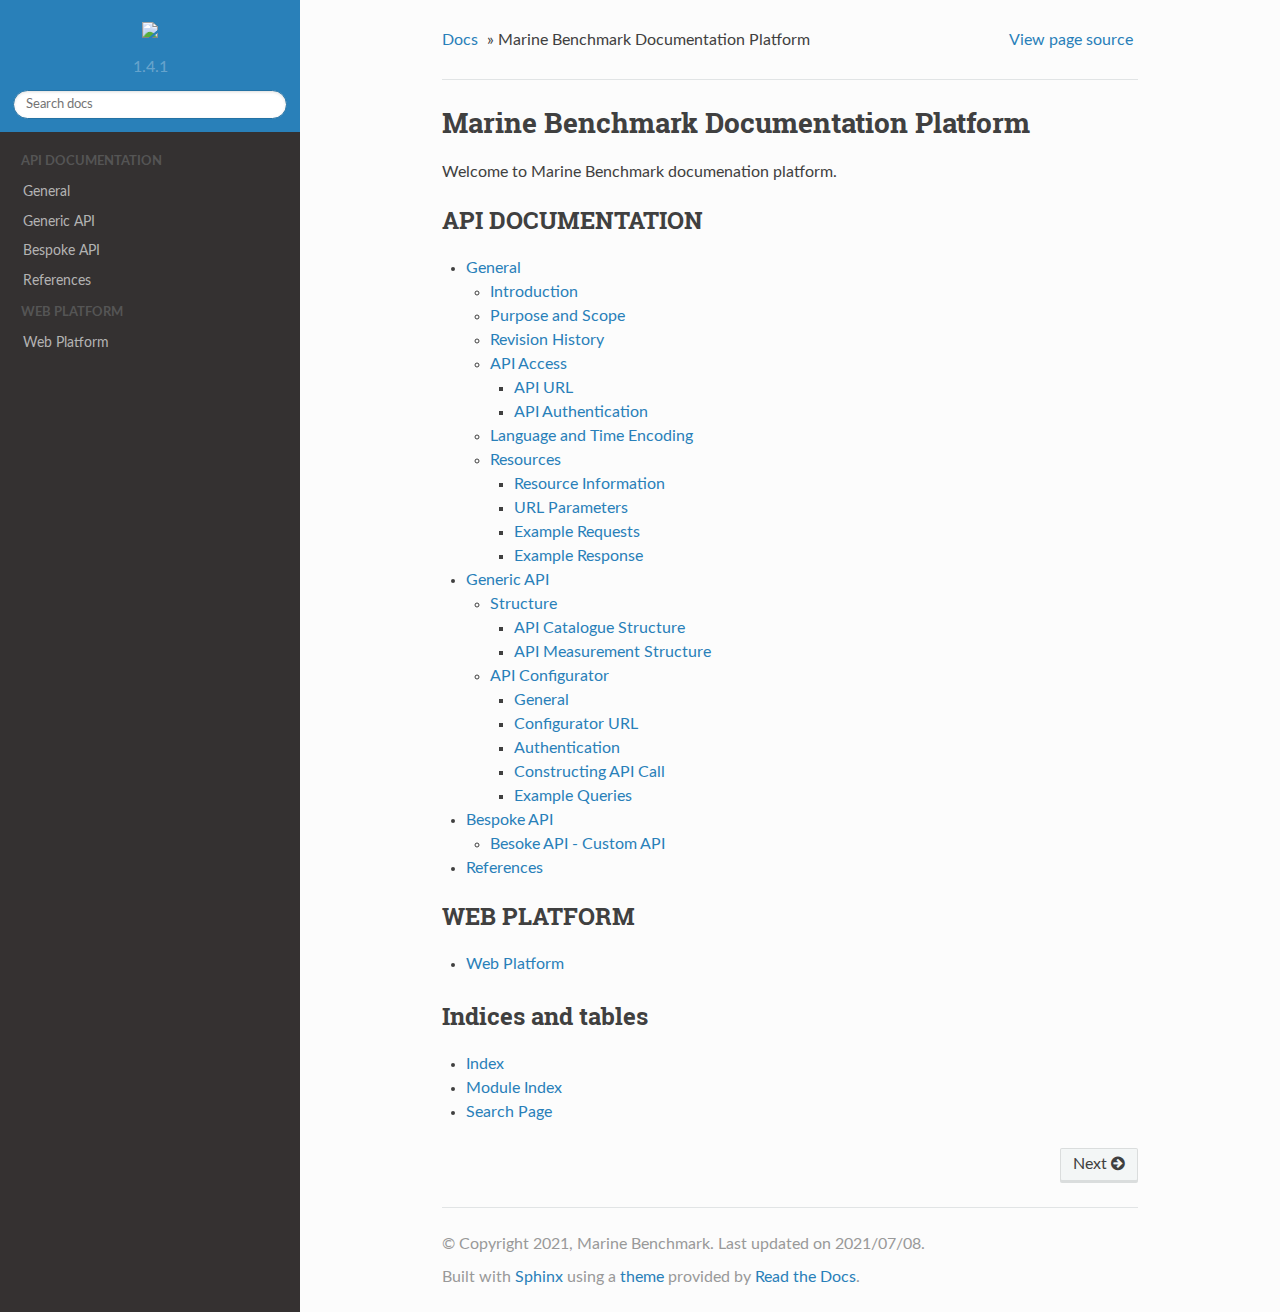
==== commit 9df0757e: "fix headers" ====
--- a/docs/_build/html/index.html
+++ b/docs/_build/html/index.html
@@ -8,7 +8,7 @@
   
   <meta name="viewport" content="width=device-width, initial-scale=1.0">
   
-  <title>Marine Benchmark API Configurator &mdash; Marine Benchmark Documentation (dev) 1.4.1 documentation</title>
+  <title>Marine Benchmark Documentation Platform &mdash; Marine Benchmark Documentation (dev) 1.4.1 documentation</title>
   
 
   
@@ -38,7 +38,7 @@
               href="genindex.html"/>
         <link rel="search" title="Search" href="search.html"/>
     <link rel="top" title="Marine Benchmark Documentation (dev) 1.4.1 documentation" href="#"/>
-        <link rel="next" title="General" href="api_docs.html"/> 
+        <link rel="next" title="General" href="api_general.html"/> 
 
   
   <script src="_static/js/modernizr.min.js"></script>
@@ -94,9 +94,9 @@
               
             
             
-              <p class="caption"><span class="caption-text">API Documentation</span></p>
+              <p class="caption"><span class="caption-text">API DOCUMENTATION</span></p>
 <ul>
-<li class="toctree-l1"><a class="reference internal" href="api_docs.html">General</a></li>
+<li class="toctree-l1"><a class="reference internal" href="api_general.html">General</a></li>
 <li class="toctree-l1"><a class="reference internal" href="api_generic.html">Generic API</a></li>
 <li class="toctree-l1"><a class="reference internal" href="api_bespoke.html">Bespoke API</a></li>
 <li class="toctree-l1"><a class="reference internal" href="api_references.html">References</a></li>
@@ -148,7 +148,7 @@
     
       <li><a href="#">Docs</a> &raquo;</li>
         
-      <li>Marine Benchmark API Configurator</li>
+      <li>Marine Benchmark Documentation Platform</li>
     
     
       <li class="wy-breadcrumbs-aside">
@@ -167,27 +167,27 @@
           <div role="main" class="document" itemscope="itemscope" itemtype="http://schema.org/Article">
            <div itemprop="articleBody">
             
-  <div class="section" id="marine-benchmark-api-configurator">
-<h1>Marine Benchmark API Configurator<a class="headerlink" href="#marine-benchmark-api-configurator" title="Permalink to this headline">¶</a></h1>
-<p>Welcome to Marine Benchmark API Configurator Reference v1.4 for Marine Benchmark API Standard 4.0!</p>
+  <div class="section" id="marine-benchmark-documentation-platform">
+<h1>Marine Benchmark Documentation Platform<a class="headerlink" href="#marine-benchmark-documentation-platform" title="Permalink to this headline">¶</a></h1>
+<p>Welcome to Marine Benchmark documenation platform.</p>
 <div class="toctree-wrapper compound">
-<p class="caption"><span class="caption-text">API Documentation</span></p>
+<p class="caption"><span class="caption-text">API DOCUMENTATION</span></p>
 <ul>
-<li class="toctree-l1"><a class="reference internal" href="api_docs.html">General</a><ul>
-<li class="toctree-l2"><a class="reference internal" href="api_docs.html#introduction">Introduction</a></li>
-<li class="toctree-l2"><a class="reference internal" href="api_docs.html#purpose-and-scope">Purpose and Scope</a></li>
-<li class="toctree-l2"><a class="reference internal" href="api_docs.html#revision-history">Revision History</a></li>
-<li class="toctree-l2"><a class="reference internal" href="api_docs.html#api-access">API Access</a><ul>
-<li class="toctree-l3"><a class="reference internal" href="api_docs.html#api-url">API URL</a></li>
-<li class="toctree-l3"><a class="reference internal" href="api_docs.html#api-authentication">API Authentication</a></li>
-</ul>
-</li>
-<li class="toctree-l2"><a class="reference internal" href="api_docs.html#language-and-time-encoding">Language and Time Encoding</a></li>
-<li class="toctree-l2"><a class="reference internal" href="api_docs.html#resources">Resources</a><ul>
-<li class="toctree-l3"><a class="reference internal" href="api_docs.html#resource-information">Resource Information</a></li>
-<li class="toctree-l3"><a class="reference internal" href="api_docs.html#url-parameters">URL Parameters</a></li>
-<li class="toctree-l3"><a class="reference internal" href="api_docs.html#example-requests">Example Requests</a></li>
-<li class="toctree-l3"><a class="reference internal" href="api_docs.html#example-response">Example Response</a></li>
+<li class="toctree-l1"><a class="reference internal" href="api_general.html">General</a><ul>
+<li class="toctree-l2"><a class="reference internal" href="api_general.html#introduction">Introduction</a></li>
+<li class="toctree-l2"><a class="reference internal" href="api_general.html#purpose-and-scope">Purpose and Scope</a></li>
+<li class="toctree-l2"><a class="reference internal" href="api_general.html#revision-history">Revision History</a></li>
+<li class="toctree-l2"><a class="reference internal" href="api_general.html#api-access">API Access</a><ul>
+<li class="toctree-l3"><a class="reference internal" href="api_general.html#api-url">API URL</a></li>
+<li class="toctree-l3"><a class="reference internal" href="api_general.html#api-authentication">API Authentication</a></li>
+</ul>
+</li>
+<li class="toctree-l2"><a class="reference internal" href="api_general.html#language-and-time-encoding">Language and Time Encoding</a></li>
+<li class="toctree-l2"><a class="reference internal" href="api_general.html#resources">Resources</a><ul>
+<li class="toctree-l3"><a class="reference internal" href="api_general.html#resource-information">Resource Information</a></li>
+<li class="toctree-l3"><a class="reference internal" href="api_general.html#url-parameters">URL Parameters</a></li>
+<li class="toctree-l3"><a class="reference internal" href="api_general.html#example-requests">Example Requests</a></li>
+<li class="toctree-l3"><a class="reference internal" href="api_general.html#example-response">Example Response</a></li>
 </ul>
 </li>
 </ul>
@@ -198,7 +198,7 @@
 <li class="toctree-l3"><a class="reference internal" href="api_generic.html#api-measurement-structure">API Measurement Structure</a></li>
 </ul>
 </li>
-<li class="toctree-l2"><a class="reference internal" href="api_generic.html#web-based-api-configurator">Web Based API Configurator</a><ul>
+<li class="toctree-l2"><a class="reference internal" href="api_generic.html#api-configurator">API Configurator</a><ul>
 <li class="toctree-l3"><a class="reference internal" href="api_generic.html#general">General</a></li>
 <li class="toctree-l3"><a class="reference internal" href="api_generic.html#configurator-url">Configurator URL</a></li>
 <li class="toctree-l3"><a class="reference internal" href="api_generic.html#authentication">Authentication</a></li>
@@ -241,7 +241,7 @@
   
     <div class="rst-footer-buttons" role="navigation" aria-label="footer navigation">
       
-        <a href="api_docs.html" class="btn btn-neutral float-right" title="General" accesskey="n" rel="next">Next <span class="fa fa-arrow-circle-right"></span></a>
+        <a href="api_general.html" class="btn btn-neutral float-right" title="General" accesskey="n" rel="next">Next <span class="fa fa-arrow-circle-right"></span></a>
       
       
     </div>
@@ -252,7 +252,7 @@
   <div role="contentinfo">
     <p>
         &copy; Copyright 2021, Marine Benchmark.
-      Last updated on 2021/07/07.
+      Last updated on 2021/07/08.
 
     </p>
   </div>
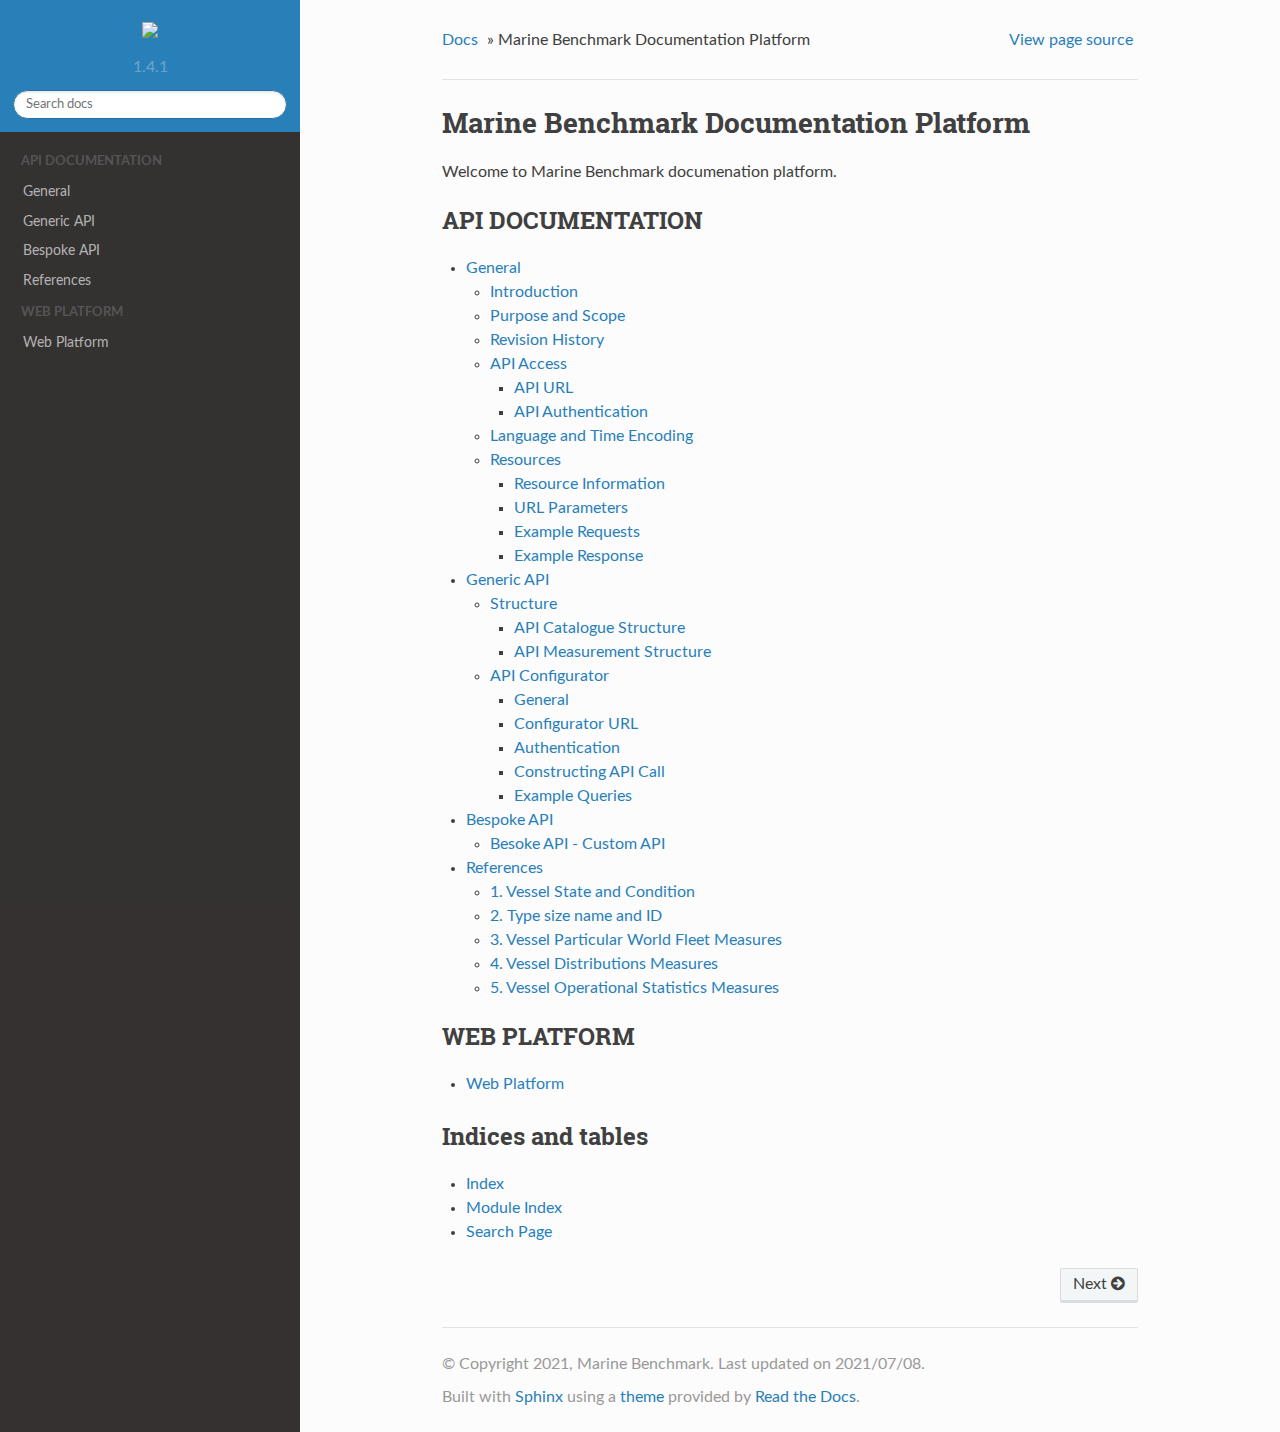
==== commit 407c47f1: "added reference tables and updated css" ====
--- a/docs/_build/html/index.html
+++ b/docs/_build/html/index.html
@@ -212,7 +212,14 @@
 <li class="toctree-l2"><a class="reference internal" href="api_bespoke.html#besoke-api-custom-api">Besoke API - Custom API</a></li>
 </ul>
 </li>
-<li class="toctree-l1"><a class="reference internal" href="api_references.html">References</a></li>
+<li class="toctree-l1"><a class="reference internal" href="api_references.html">References</a><ul>
+<li class="toctree-l2"><a class="reference internal" href="api_references.html#vessel-state-and-condition">1. Vessel State and Condition</a></li>
+<li class="toctree-l2"><a class="reference internal" href="api_references.html#type-size-name-and-id">2. Type size name and ID</a></li>
+<li class="toctree-l2"><a class="reference internal" href="api_references.html#vessel-particular-world-fleet-measures">3. Vessel Particular World Fleet Measures</a></li>
+<li class="toctree-l2"><a class="reference internal" href="api_references.html#vessel-distributions-measures">4. Vessel Distributions Measures</a></li>
+<li class="toctree-l2"><a class="reference internal" href="api_references.html#vessel-operational-statistics-measures">5. Vessel Operational Statistics Measures</a></li>
+</ul>
+</li>
 </ul>
 </div>
 <div class="toctree-wrapper compound">
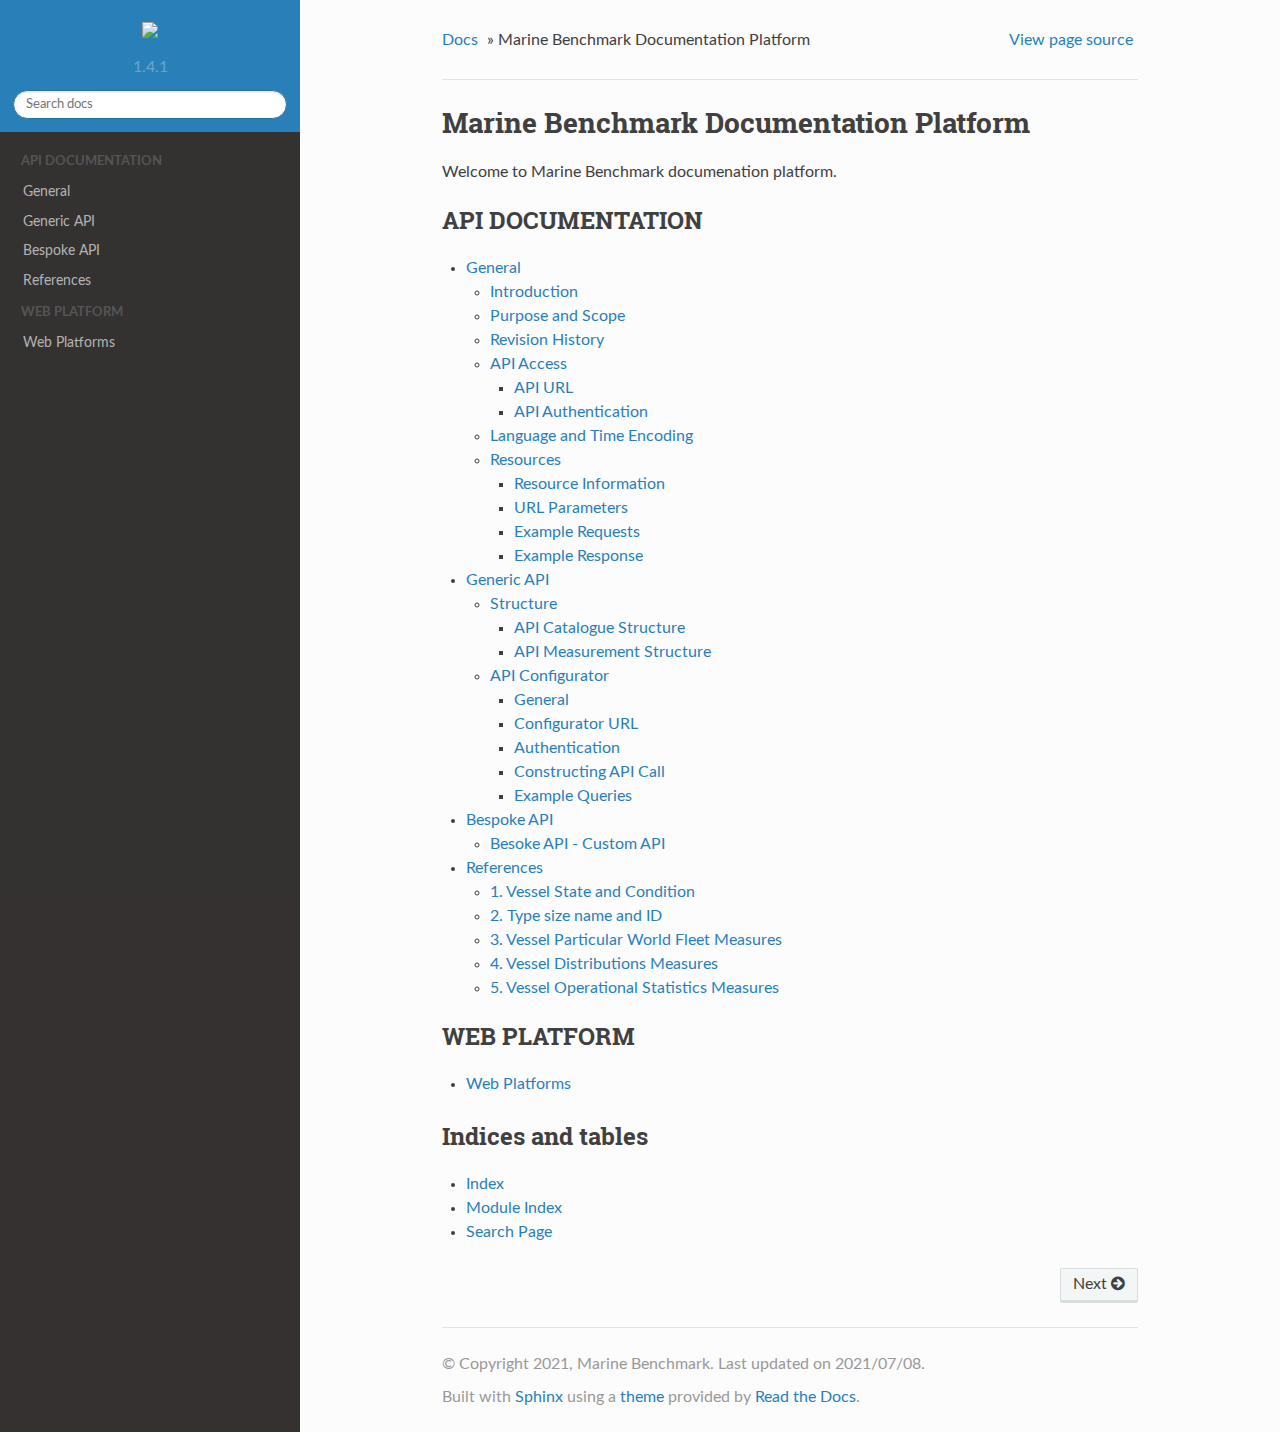
==== commit 0e06c857: "moved tables out of static" ====
--- a/docs/_build/html/index.html
+++ b/docs/_build/html/index.html
@@ -103,7 +103,7 @@
 </ul>
 <p class="caption"><span class="caption-text">WEB PLATFORM</span></p>
 <ul>
-<li class="toctree-l1"><a class="reference internal" href="web_platform.html">Web Platform</a></li>
+<li class="toctree-l1"><a class="reference internal" href="web_platform.html">Web Platforms</a></li>
 </ul>
 
             
@@ -225,7 +225,7 @@
 <div class="toctree-wrapper compound">
 <p class="caption"><span class="caption-text">WEB PLATFORM</span></p>
 <ul>
-<li class="toctree-l1"><a class="reference internal" href="web_platform.html">Web Platform</a></li>
+<li class="toctree-l1"><a class="reference internal" href="web_platform.html">Web Platforms</a></li>
 </ul>
 </div>
 <div class="section" id="indices-and-tables">
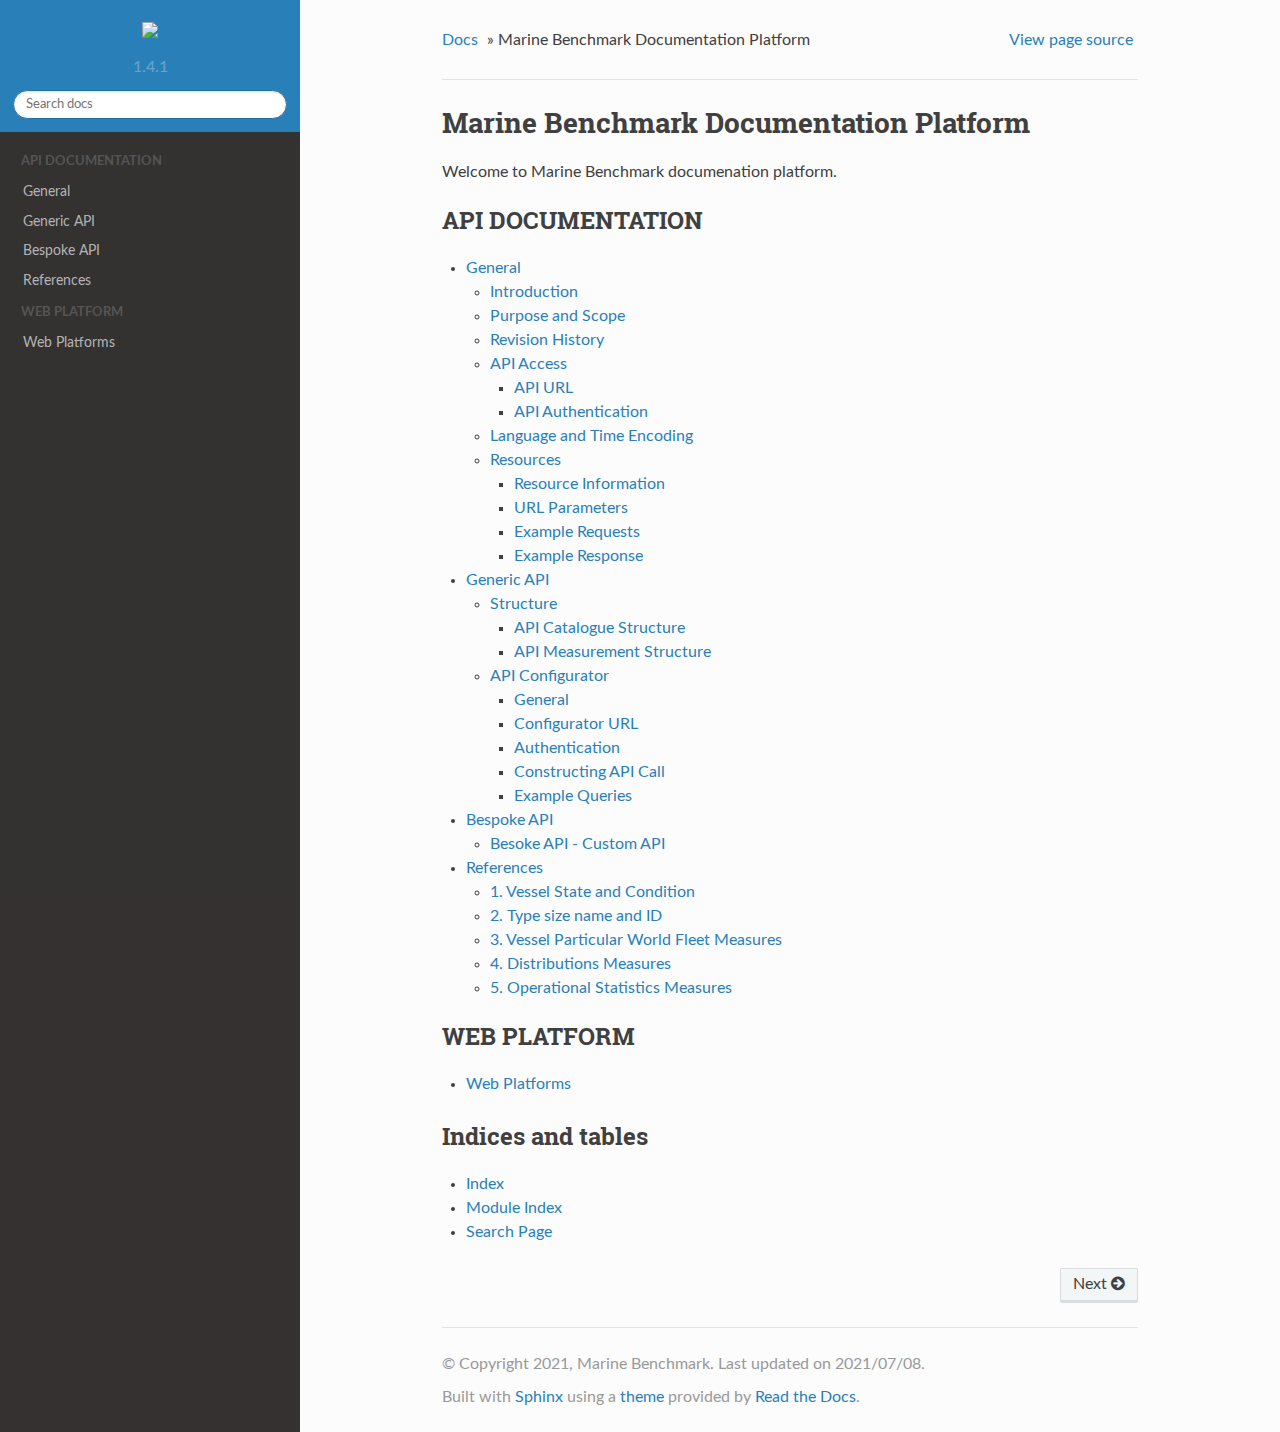
==== commit 6790ebbb: "fixed ref. tables" ====
--- a/docs/_build/html/index.html
+++ b/docs/_build/html/index.html
@@ -216,8 +216,8 @@
 <li class="toctree-l2"><a class="reference internal" href="api_references.html#vessel-state-and-condition">1. Vessel State and Condition</a></li>
 <li class="toctree-l2"><a class="reference internal" href="api_references.html#type-size-name-and-id">2. Type size name and ID</a></li>
 <li class="toctree-l2"><a class="reference internal" href="api_references.html#vessel-particular-world-fleet-measures">3. Vessel Particular World Fleet Measures</a></li>
-<li class="toctree-l2"><a class="reference internal" href="api_references.html#vessel-distributions-measures">4. Vessel Distributions Measures</a></li>
-<li class="toctree-l2"><a class="reference internal" href="api_references.html#vessel-operational-statistics-measures">5. Vessel Operational Statistics Measures</a></li>
+<li class="toctree-l2"><a class="reference internal" href="api_references.html#distributions-measures">4. Distributions Measures</a></li>
+<li class="toctree-l2"><a class="reference internal" href="api_references.html#operational-statistics-measures">5. Operational Statistics Measures</a></li>
 </ul>
 </li>
 </ul>
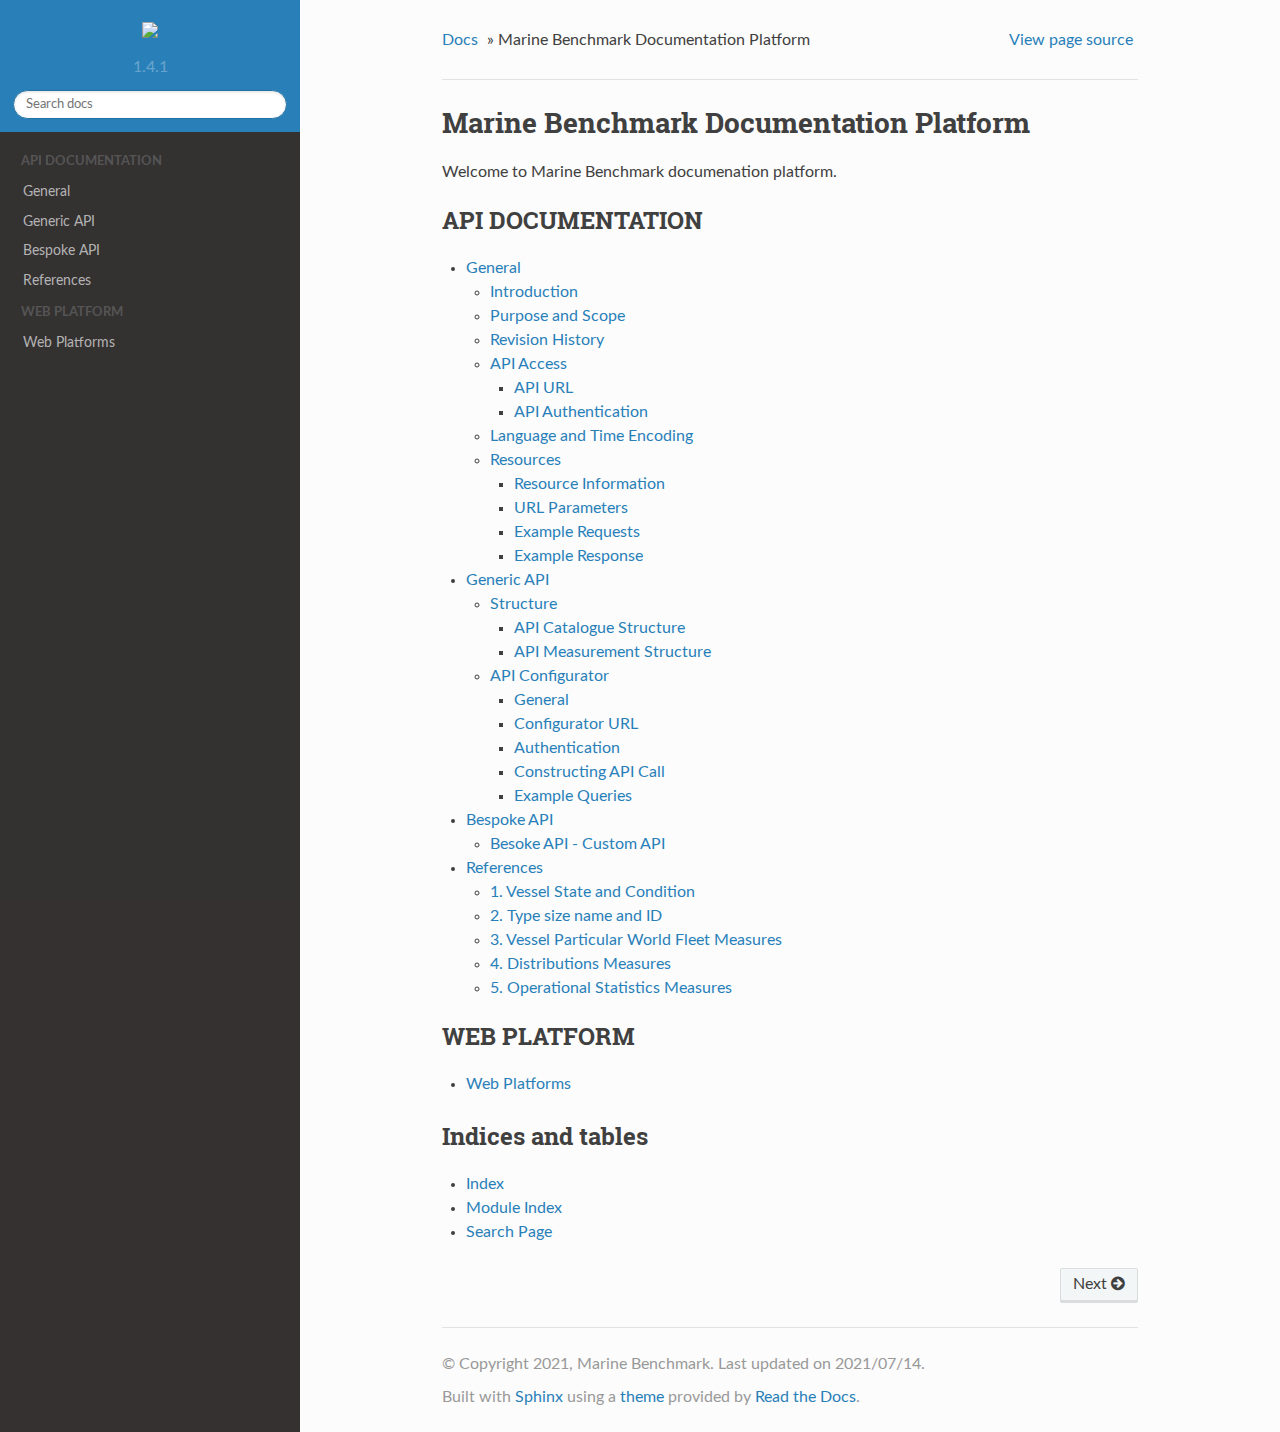
==== commit 42358f3c: "removed numbering" ====
--- a/docs/_build/html/index.html
+++ b/docs/_build/html/index.html
@@ -259,7 +259,7 @@
   <div role="contentinfo">
     <p>
         &copy; Copyright 2021, Marine Benchmark.
-      Last updated on 2021/07/08.
+      Last updated on 2021/07/14.
 
     </p>
   </div>
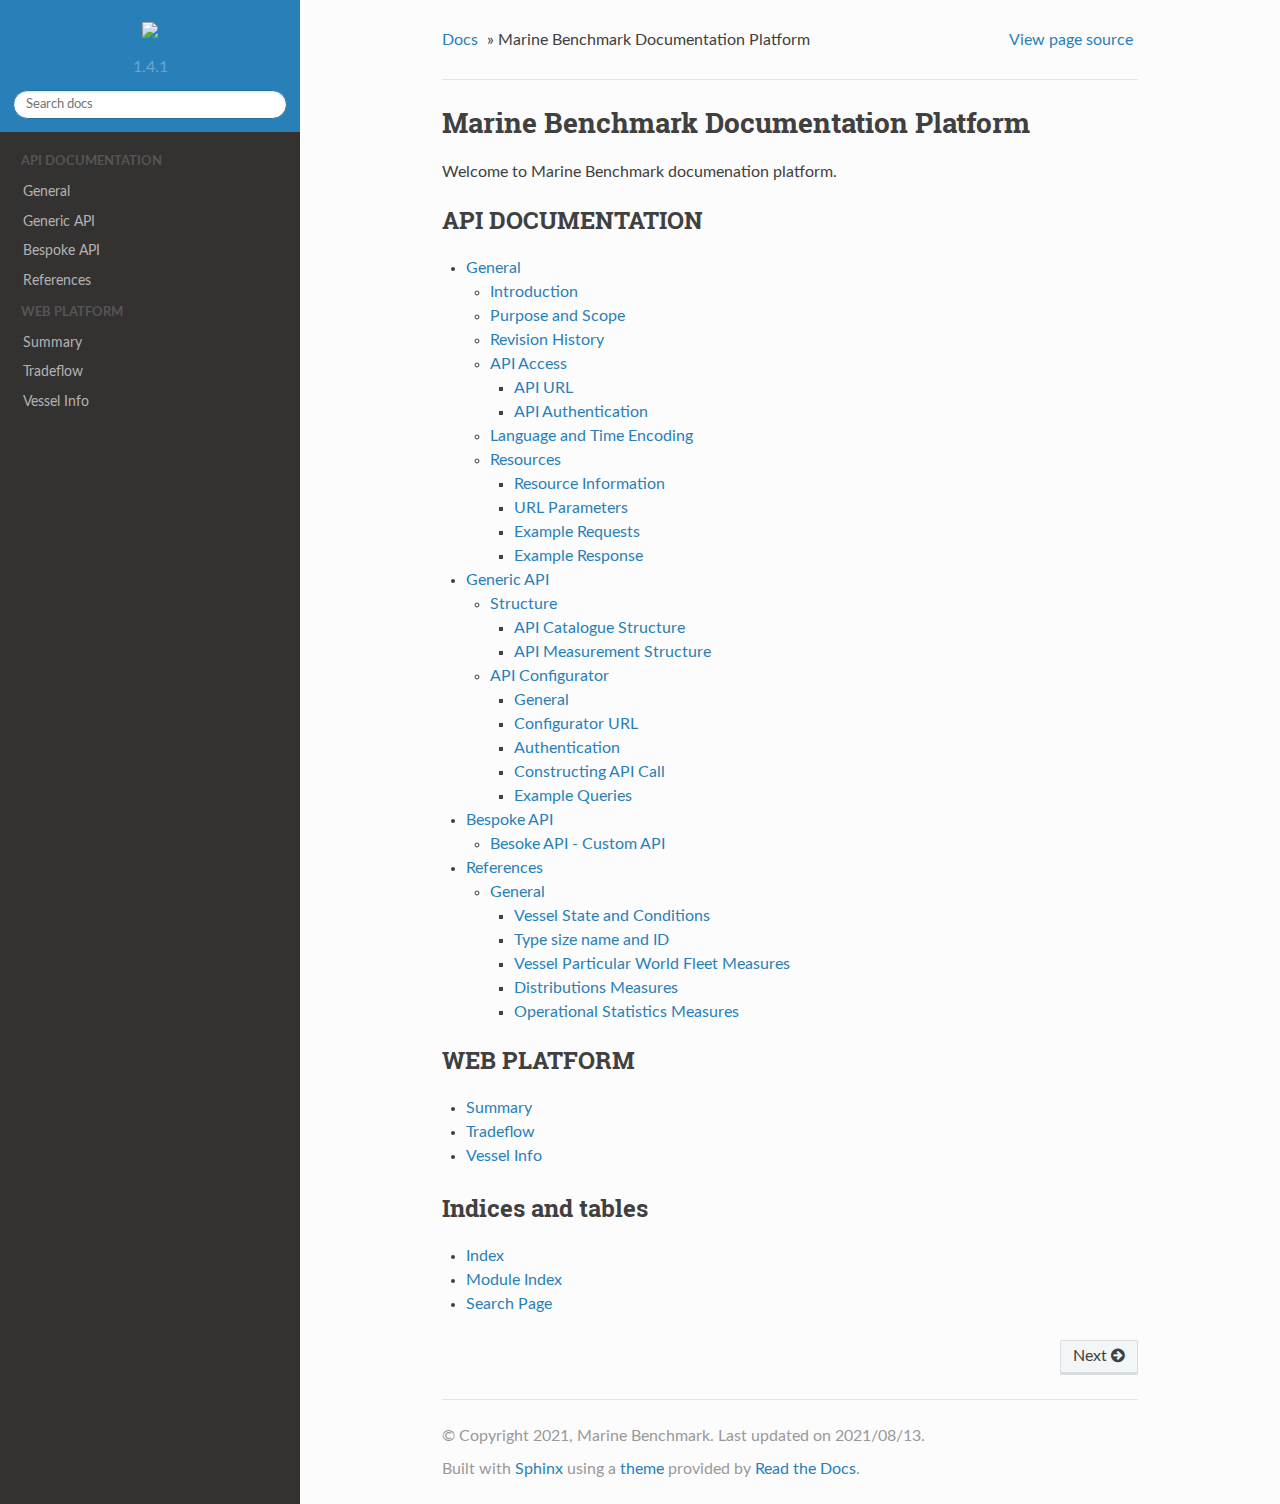
==== commit 3531dcdd: "added webplatform files" ====
--- a/docs/_build/html/index.html
+++ b/docs/_build/html/index.html
@@ -103,7 +103,9 @@
 </ul>
 <p class="caption"><span class="caption-text">WEB PLATFORM</span></p>
 <ul>
-<li class="toctree-l1"><a class="reference internal" href="web_platform.html">Web Platforms</a></li>
+<li class="toctree-l1"><a class="reference internal" href="web_platform_man/summary/summary.html">Summary</a></li>
+<li class="toctree-l1"><a class="reference internal" href="web_platform_man/tradeflow/tradeflow.html">Tradeflow</a></li>
+<li class="toctree-l1"><a class="reference internal" href="web_platform_man/vessel_info/vessel_info.html">Vessel Info</a></li>
 </ul>
 
             
@@ -213,11 +215,14 @@
 </ul>
 </li>
 <li class="toctree-l1"><a class="reference internal" href="api_references.html">References</a><ul>
-<li class="toctree-l2"><a class="reference internal" href="api_references.html#vessel-state-and-condition">1. Vessel State and Condition</a></li>
-<li class="toctree-l2"><a class="reference internal" href="api_references.html#type-size-name-and-id">2. Type size name and ID</a></li>
-<li class="toctree-l2"><a class="reference internal" href="api_references.html#vessel-particular-world-fleet-measures">3. Vessel Particular World Fleet Measures</a></li>
-<li class="toctree-l2"><a class="reference internal" href="api_references.html#distributions-measures">4. Distributions Measures</a></li>
-<li class="toctree-l2"><a class="reference internal" href="api_references.html#operational-statistics-measures">5. Operational Statistics Measures</a></li>
+<li class="toctree-l2"><a class="reference internal" href="api_references.html#general">General</a><ul>
+<li class="toctree-l3"><a class="reference internal" href="api_references.html#vessel-state-and-conditions">Vessel State and Conditions</a></li>
+<li class="toctree-l3"><a class="reference internal" href="api_references.html#type-size-name-and-id">Type size name and ID</a></li>
+<li class="toctree-l3"><a class="reference internal" href="api_references.html#vessel-particular-world-fleet-measures">Vessel Particular World Fleet Measures</a></li>
+<li class="toctree-l3"><a class="reference internal" href="api_references.html#distributions-measures">Distributions Measures</a></li>
+<li class="toctree-l3"><a class="reference internal" href="api_references.html#operational-statistics-measures">Operational Statistics Measures</a></li>
+</ul>
+</li>
 </ul>
 </li>
 </ul>
@@ -225,7 +230,9 @@
 <div class="toctree-wrapper compound">
 <p class="caption"><span class="caption-text">WEB PLATFORM</span></p>
 <ul>
-<li class="toctree-l1"><a class="reference internal" href="web_platform.html">Web Platforms</a></li>
+<li class="toctree-l1"><a class="reference internal" href="web_platform_man/summary/summary.html">Summary</a></li>
+<li class="toctree-l1"><a class="reference internal" href="web_platform_man/tradeflow/tradeflow.html">Tradeflow</a></li>
+<li class="toctree-l1"><a class="reference internal" href="web_platform_man/vessel_info/vessel_info.html">Vessel Info</a></li>
 </ul>
 </div>
 <div class="section" id="indices-and-tables">
@@ -259,7 +266,7 @@
   <div role="contentinfo">
     <p>
         &copy; Copyright 2021, Marine Benchmark.
-      Last updated on 2021/07/14.
+      Last updated on 2021/08/13.
 
     </p>
   </div>
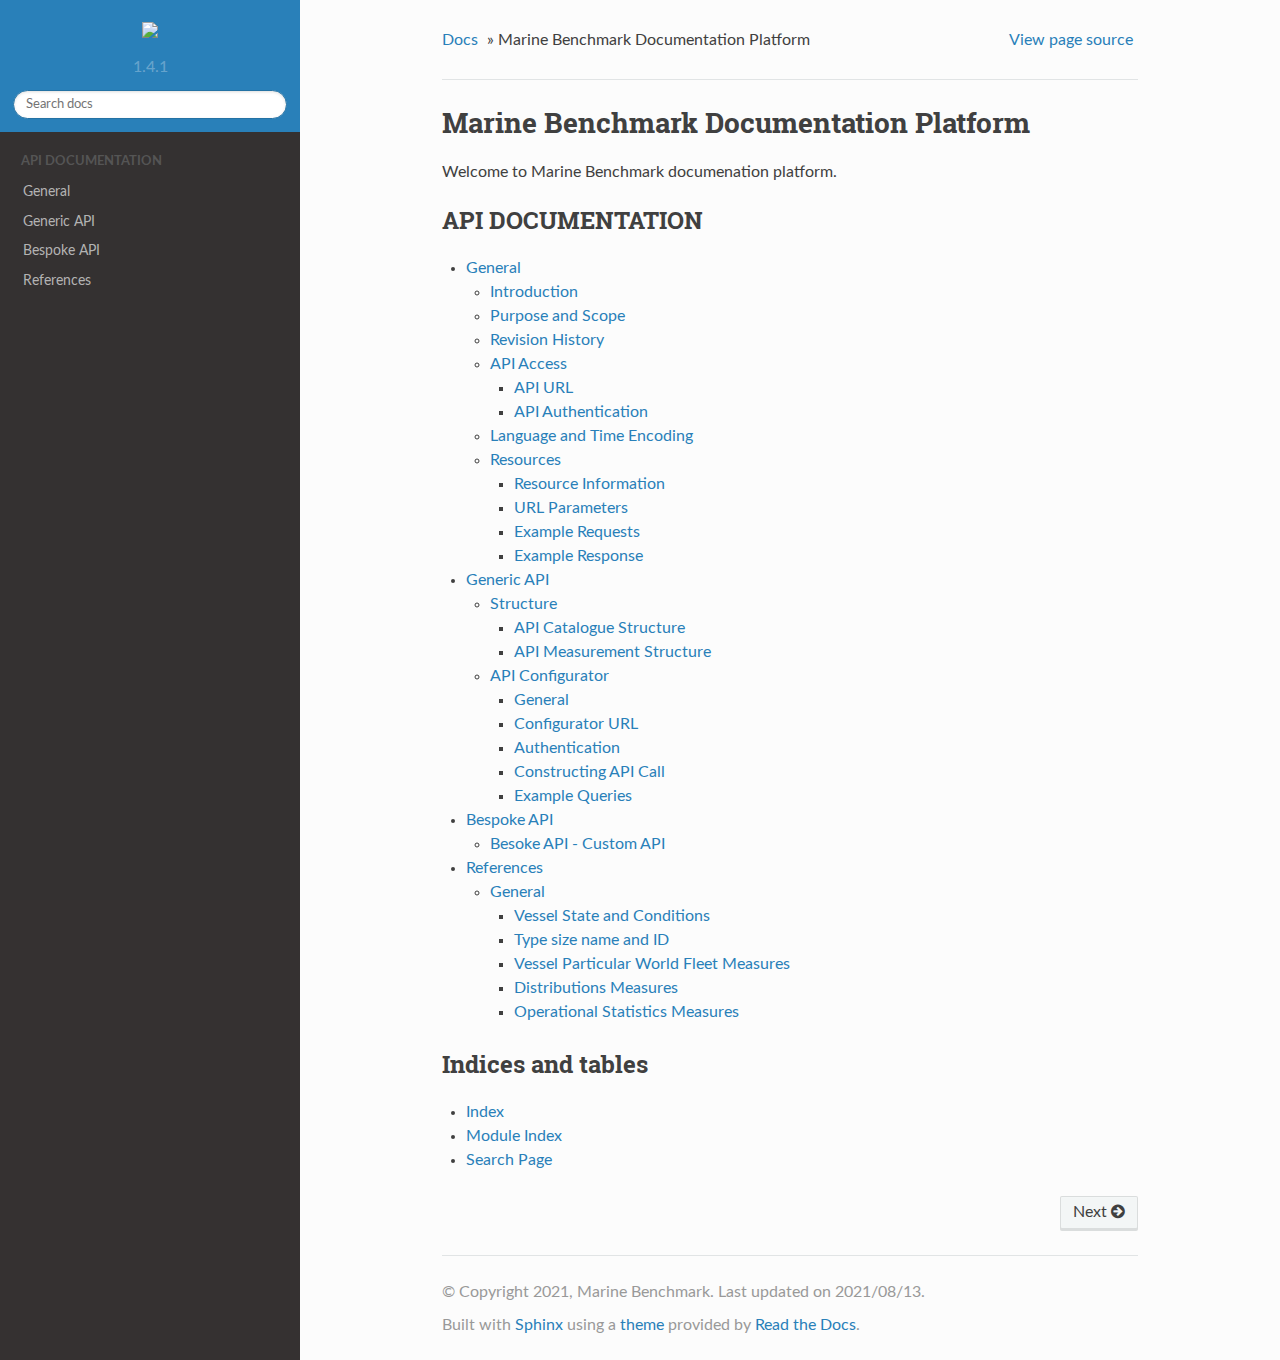
==== commit 44973980: "fixed references" ====
--- a/docs/_build/html/index.html
+++ b/docs/_build/html/index.html
@@ -100,12 +100,6 @@
 <li class="toctree-l1"><a class="reference internal" href="api_generic.html">Generic API</a></li>
 <li class="toctree-l1"><a class="reference internal" href="api_bespoke.html">Bespoke API</a></li>
 <li class="toctree-l1"><a class="reference internal" href="api_references.html">References</a></li>
-</ul>
-<p class="caption"><span class="caption-text">WEB PLATFORM</span></p>
-<ul>
-<li class="toctree-l1"><a class="reference internal" href="web_platform_man/summary/summary.html">Summary</a></li>
-<li class="toctree-l1"><a class="reference internal" href="web_platform_man/tradeflow/tradeflow.html">Tradeflow</a></li>
-<li class="toctree-l1"><a class="reference internal" href="web_platform_man/vessel_info/vessel_info.html">Vessel Info</a></li>
 </ul>
 
             
@@ -228,12 +222,6 @@
 </ul>
 </div>
 <div class="toctree-wrapper compound">
-<p class="caption"><span class="caption-text">WEB PLATFORM</span></p>
-<ul>
-<li class="toctree-l1"><a class="reference internal" href="web_platform_man/summary/summary.html">Summary</a></li>
-<li class="toctree-l1"><a class="reference internal" href="web_platform_man/tradeflow/tradeflow.html">Tradeflow</a></li>
-<li class="toctree-l1"><a class="reference internal" href="web_platform_man/vessel_info/vessel_info.html">Vessel Info</a></li>
-</ul>
 </div>
 <div class="section" id="indices-and-tables">
 <h2>Indices and tables<a class="headerlink" href="#indices-and-tables" title="Permalink to this headline">¶</a></h2>
